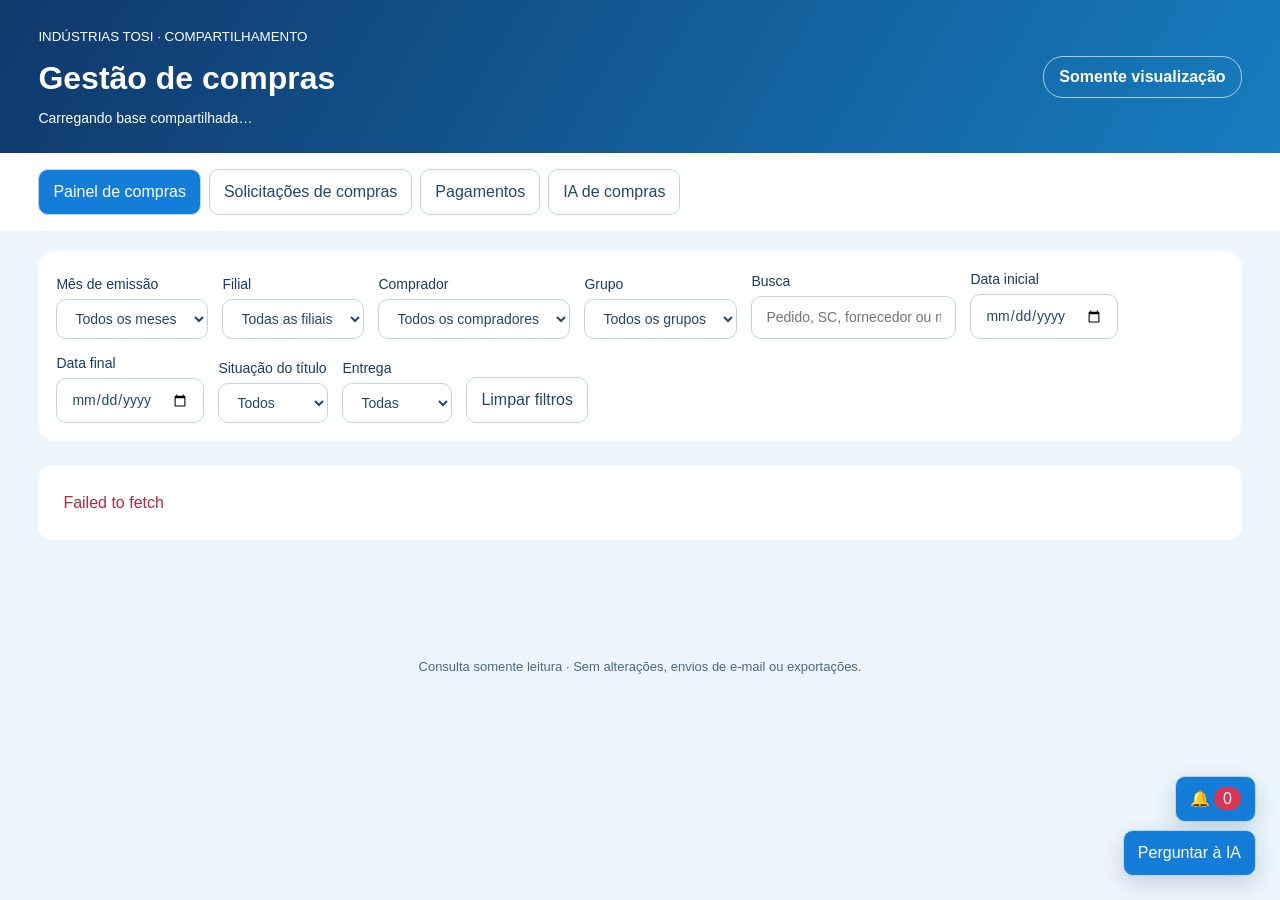
==== compartilhado/index.html @ 47dc2401 "Visualização de compras somente leitura" ====
<!doctype html><html lang="pt-BR"><head><meta charset="UTF-8"><meta name="viewport" content="width=device-width,initial-scale=1"><meta name="referrer" content="no-referrer"><title>Dash Compras Tosi · Compartilhamento</title><link rel="stylesheet" href="./assets/shared-view.css"></head><body>
<header><div><small>INDÚSTRIAS TOSI · COMPARTILHAMENTO</small><h1>Gestão de compras</h1><p id="updated">Carregando base compartilhada…</p></div><strong>Somente visualização</strong></header>
<nav aria-label="Abas"><button class="selected" data-tab="dashboard">Painel de compras</button><button data-tab="requests">Solicitações de compras</button><button data-tab="payments">Pagamentos</button><button data-tab="ai">IA de compras</button></nav>
<main><section class="filters" id="filters"><label>Mês de emissão<select id="month"><option value="all">Todos os meses</option></select></label><label>Filial<select id="branch"><option value="">Todas as filiais</option></select></label><label>Comprador<select id="buyer"><option value="">Todos os compradores</option></select></label><label>Grupo<select id="group"><option value="">Todos os grupos</option></select></label><label>Busca<input id="search" placeholder="Pedido, SC, fornecedor ou material"></label><label>Data inicial<input id="from" type="date"></label><label>Data final<input id="to" type="date"></label><label>Situação do título<select id="status"><option value="">Todos</option><option>Pago</option><option>Pendente</option></select></label><label>Entrega<select id="delivery"><option value="">Todas</option><option>Pendente</option><option>Entregue</option></select></label><button id="clear">Limpar filtros</button></section><div id="content" aria-live="polite"></div></main>
<aside class="floating"><button id="bell" aria-label="Pedidos em atraso">🔔 <span id="badge">0</span></button><button id="ask">Perguntar à IA</button></aside>
<dialog id="modal"><button id="close" aria-label="Fechar">×</button><h2 id="modalTitle"></h2><div id="modalBody"></div></dialog>
<footer>Consulta somente leitura · Sem alterações, envios de e-mail ou exportações.</footer>
<script src="./assets/purchase-rankings.js"></script><script src="./assets/shared-model.js"></script><script src="./assets/shared-view.js"></script></body></html>
---- compartilhado/assets/shared-view.css ----
*{box-sizing:border-box}body{margin:0;background:#edf6fc;color:#183d61;font:16px/1.5 Arial,sans-serif}header{padding:24px 3vw;background:linear-gradient(120deg,#10386b,#167dc0);color:#fff;display:flex;justify-content:space-between;align-items:center}header h1{margin:6px 0}header p{margin:0;font-size:14px}header strong{border:1px solid #aacceb;border-radius:20px;padding:8px 15px}nav{display:flex;gap:8px;padding:16px 3vw;background:#fff;flex-wrap:wrap}button,input,select{font:inherit;border:1px solid #bfd5e7;border-radius:10px;padding:10px 14px;background:#fff;color:#234968}button{cursor:pointer}button:hover,button.selected{background:#147dda;color:#fff}button:focus-visible,input:focus-visible,select:focus-visible{outline:3px solid #ffbf36;outline-offset:2px}button:disabled{cursor:wait;opacity:.65}main{padding:20px 3vw 85px}.filters{display:flex;gap:14px;flex-wrap:wrap;background:#fff;border-radius:16px;padding:18px;margin-bottom:25px;align-items:flex-end}.filters label{display:grid;gap:4px;font-size:14px}.filters input{max-width:220px}.cards{display:grid;grid-template-columns:repeat(3,minmax(0,1fr));gap:15px}.cards.advance{grid-template-columns:repeat(4,minmax(0,1fr))}.cards.delivery{grid-template-columns:repeat(2,minmax(0,1fr))}.card{display:block;text-align:left;padding:22px;background:white;box-shadow:0 8px 25px #10355a0c;min-height:165px}.card strong{display:block;font-size:27px;margin:12px 0}.card small{display:block;color:#416382}.card.ok{background:#e5fbf0;border-color:#70d8ad;color:#05764d}.card.warn{background:#fff8df;border-color:#f5c649;color:#875700}.card.bad{background:#fff0f3;border-color:#ff9eae;color:#ca2346}h2.section{font-size:19px;margin:30px 0 15px;letter-spacing:.6px}.panel{background:#fff;padding:20px;border:1px solid #c7dcec;border-radius:16px;margin:20px 0}.rank{display:grid;grid-template-columns:40px minmax(230px,1fr) minmax(150px,1fr) 175px;gap:10px;width:100%;align-items:center;text-align:left;margin:7px 0}.rank em{display:block;height:20px;background:#e0eff9;border-radius:12px;overflow:hidden}.rank i{display:block;height:100%;background:linear-gradient(#27c1ff,#0071e7);border-radius:12px}.rank small{display:block;font-size:13px}.table{overflow:auto;max-height:62vh}table{border-collapse:collapse;width:100%;font-size:14px}th,td{text-align:left;padding:12px;border-bottom:1px solid #d9e7f0;min-width:105px}th{background:#e8f4ff;position:sticky;top:0;z-index:1}tbody tr:nth-child(even){background:#f6fbff}dialog{width:min(1400px,95vw);max-height:94vh;border:1px solid #bdd8ea;border-radius:18px;color:#183d61;padding:28px}dialog::backdrop{background:#102e5680}#close{float:right}.actions{display:flex;gap:10px;margin:15px 0;flex-wrap:wrap}.floating{position:fixed;right:24px;bottom:24px;display:grid;gap:8px;z-index:2}.floating button{background:#147dda;color:white;box-shadow:0 8px 25px #173b6f33}#bell{justify-self:end}#bell.attention{animation:bell-ring 3s infinite}#badge{background:#dc3451;border-radius:15px;padding:3px 9px}footer{text-align:center;font-size:13px;color:#4c6880;padding:16px}.chat textarea{width:100%;min-height:100px;font:inherit;border:1px solid #aac8dc;border-radius:12px;padding:14px}.chat pre{font:inherit;white-space:pre-wrap;overflow-wrap:anywhere;background:#edf6fc;padding:20px;border-radius:12px}.empty{padding:25px;background:#fff;border-radius:14px}.error{color:#b32843}.notice{font-size:14px;color:#466881}@keyframes bell-ring{0%,10%,100%{transform:rotate(0)}2%,6%{transform:rotate(8deg)}4%,8%{transform:rotate(-8deg)}}@media(prefers-reduced-motion:reduce){#bell.attention{animation:none}}@media(max-width:1000px){.cards.advance,.cards{grid-template-columns:repeat(2,minmax(0,1fr))}.rank{grid-template-columns:30px 1fr 160px}.rank em{display:none}}@media(max-width:600px){header{display:block}.cards,.cards.advance,.cards.delivery{grid-template-columns:1fr}.rank{grid-template-columns:25px 1fr}.rank>b:last-child{grid-column:2}dialog{padding:16px}}
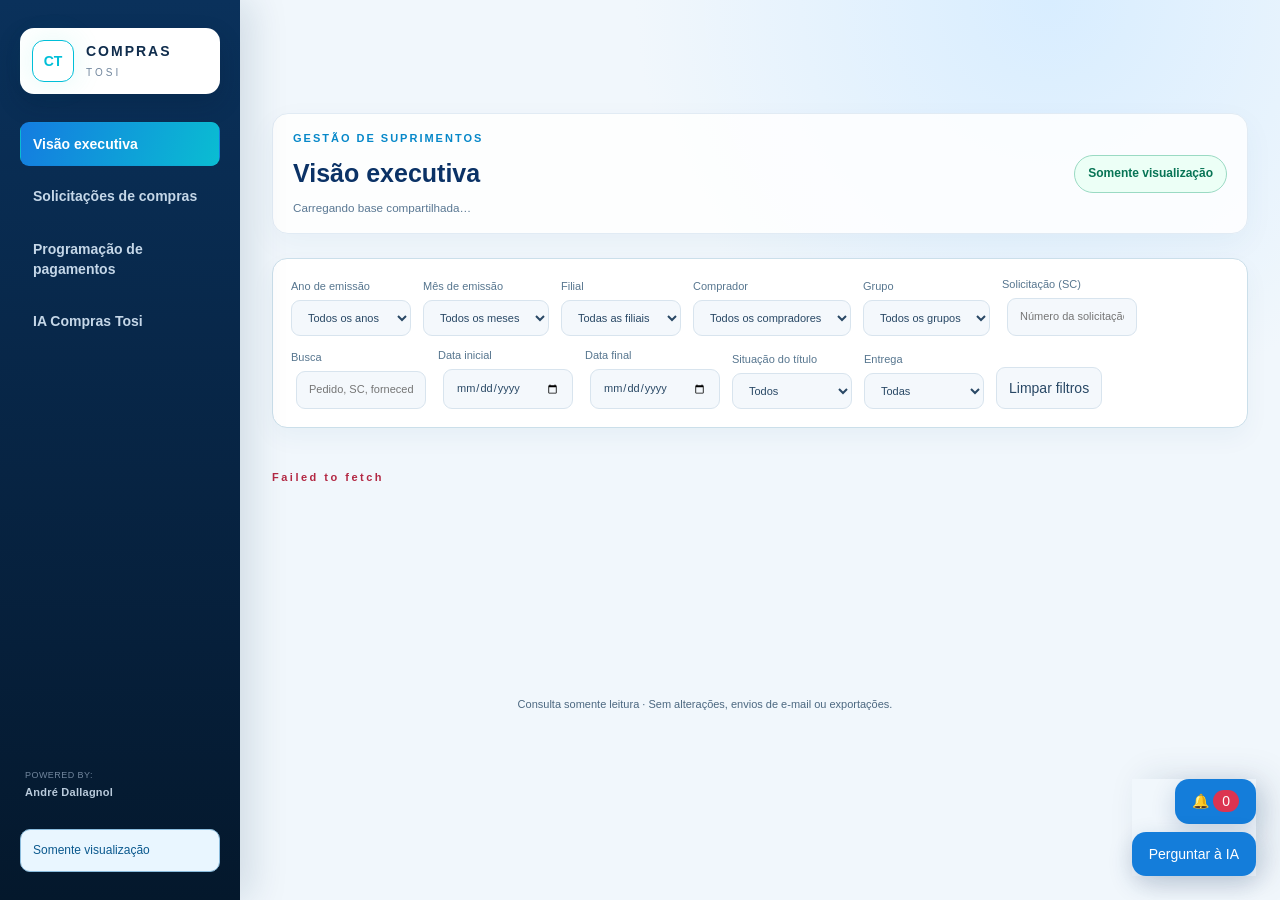
==== commit 6ca34679: "Alinha compartilhamento a visão executiva 2.32.45" ====
--- a/compartilhado/index.html
+++ b/compartilhado/index.html
@@ -1,8 +1,6 @@
-<!doctype html><html lang="pt-BR"><head><meta charset="UTF-8"><meta name="viewport" content="width=device-width,initial-scale=1"><meta name="referrer" content="no-referrer"><title>Dash Compras Tosi · Compartilhamento</title><link rel="stylesheet" href="./assets/shared-view.css"></head><body>
-<header><div><small>INDÚSTRIAS TOSI · COMPARTILHAMENTO</small><h1>Gestão de compras</h1><p id="updated">Carregando base compartilhada…</p></div><strong>Somente visualização</strong></header>
-<nav aria-label="Abas"><button class="selected" data-tab="dashboard">Painel de compras</button><button data-tab="requests">Solicitações de compras</button><button data-tab="payments">Pagamentos</button><button data-tab="ai">IA de compras</button></nav>
-<main><section class="filters" id="filters"><label>Mês de emissão<select id="month"><option value="all">Todos os meses</option></select></label><label>Filial<select id="branch"><option value="">Todas as filiais</option></select></label><label>Comprador<select id="buyer"><option value="">Todos os compradores</option></select></label><label>Grupo<select id="group"><option value="">Todos os grupos</option></select></label><label>Busca<input id="search" placeholder="Pedido, SC, fornecedor ou material"></label><label>Data inicial<input id="from" type="date"></label><label>Data final<input id="to" type="date"></label><label>Situação do título<select id="status"><option value="">Todos</option><option>Pago</option><option>Pendente</option></select></label><label>Entrega<select id="delivery"><option value="">Todas</option><option>Pendente</option><option>Entregue</option></select></label><button id="clear">Limpar filtros</button></section><div id="content" aria-live="polite"></div></main>
+<!doctype html><html lang="pt-BR"><head><meta charset="UTF-8"><meta name="viewport" content="width=device-width,initial-scale=1"><meta name="referrer" content="no-referrer"><title>Dash Compras Tosi · Compartilhamento</title><link rel="stylesheet" href="./assets/styles.css"><link rel="stylesheet" href="./assets/signature.css"><link rel="stylesheet" href="./assets/deadline-interactive.css"><link rel="stylesheet" href="./assets/period-totals.css"><link rel="stylesheet" href="./assets/shared-view.css"></head><body>
+<aside class="shared-sidebar"><div class="brand"><div class="mark">CT</div><div><b>COMPRAS</b><span>TOSI</span></div></div><nav aria-label="Abas"><button class="nav selected" data-tab="dashboard">Visão executiva</button><button class="nav" data-tab="requests">Solicitações de compras</button><button class="nav" data-tab="payments">Programação de pagamentos</button><button class="nav" data-tab="ai">IA Compras Tosi</button></nav><div class="signature"><span>Powered By:</span><b>André Dallagnol</b></div><div class="shared-badge">Somente visualização</div></aside><main><header class="shared-header"><div><p>GESTÃO DE SUPRIMENTOS</p><h1 id="pageTitle">Visão executiva</h1><small id="updated" role="status">Carregando base compartilhada…</small></div><strong>Somente visualização</strong></header><section class="filters" id="filters"><label>Ano de emissão<select id="year"><option value="all">Todos os anos</option></select></label><label>Mês de emissão<select id="month"><option value="all">Todos os meses</option></select></label><label>Filial<select id="branch"><option value="">Todas as filiais</option></select></label><label>Comprador<select id="buyer"><option value="">Todos os compradores</option></select></label><label>Grupo<select id="group"><option value="">Todos os grupos</option></select></label><label>Solicitação (SC)<input id="scSearch" placeholder="Número da solicitação"></label><label>Busca<input id="search" placeholder="Pedido, SC, fornecedor ou material"></label><label>Data inicial<input id="from" type="date"></label><label>Data final<input id="to" type="date"></label><label>Situação do título<select id="status"><option value="">Todos</option><option>Pago</option><option>Pendente</option></select></label><label>Entrega<select id="delivery"><option value="">Todas</option><option>Pendente</option><option>Entregue</option></select></label><button id="clear">Limpar filtros</button></section><div id="content" aria-live="polite"></div></main>
 <aside class="floating"><button id="bell" aria-label="Pedidos em atraso">🔔 <span id="badge">0</span></button><button id="ask">Perguntar à IA</button></aside>
 <dialog id="modal"><button id="close" aria-label="Fechar">×</button><h2 id="modalTitle"></h2><div id="modalBody"></div></dialog>
 <footer>Consulta somente leitura · Sem alterações, envios de e-mail ou exportações.</footer>
-<script src="./assets/purchase-rankings.js"></script><script src="./assets/shared-model.js"></script><script src="./assets/shared-view.js"></script></body></html>
+<script src="./assets/purchase-rankings.js"></script><script src="./assets/shared-model.js"></script><script src="./assets/shared-executive.js"></script><script src="./assets/shared-view.js"></script></body></html>
--- a/compartilhado/assets/styles.css
+++ b/compartilhado/assets/styles.css
@@ -0,0 +1,246 @@
+:root{--bg:#07111f;--panel:#0d1b2c;--line:#20374f;--text:#edf5ff;--muted:#8295aa;--cyan:#37d6c0;--blue:#579dff;--gold:#e9b95b}*{box-sizing:border-box}body{margin:0;background:radial-gradient(circle at 72% 0,#102b45 0,transparent 34%),var(--bg);color:var(--text);font-family:Inter,"Segoe UI",Arial,sans-serif;display:grid;grid-template-columns:240px 1fr;min-height:100vh}aside{position:fixed;width:240px;height:100vh;border-right:1px solid var(--line);padding:28px 20px;background:#081321f2;display:flex;flex-direction:column}.brand{display:flex;align-items:center;gap:12px}.mark{width:42px;height:42px;border:1px solid var(--cyan);display:grid;place-items:center;color:var(--cyan);font-weight:800;border-radius:12px;box-shadow:0 0 30px #37d6c022}.brand b{display:block;letter-spacing:2px}.brand span{font-size:10px;color:var(--muted);letter-spacing:3px}nav{margin-top:52px;display:grid;gap:7px}button,select,input{font:inherit;border:1px solid var(--line);background:#102033;color:#d8e5f4;border-radius:9px;padding:10px 12px;outline:none}button{cursor:pointer}button:hover,select:focus,input:focus{border-color:#47769d}nav button{text-align:left;background:transparent;border-color:transparent;color:var(--muted)}nav button.active{background:#132b42;color:white;border-color:#23425e}.primary{background:var(--cyan);color:#041815;border-color:var(--cyan);font-weight:700}.sync{display:flex;gap:11px;align-items:center;padding:14px;border:1px solid var(--line);border-radius:12px;background:#0d1c2d}.sync>span{width:9px;height:9px;border-radius:50%;background:var(--gold);box-shadow:0 0 12px currentColor}.sync b,.sync small{display:block}.sync b{font-size:12px}.sync small{color:var(--muted);font-size:10px;margin-top:3px;max-width:145px;overflow:hidden;text-overflow:ellipsis;white-space:nowrap}main{grid-column:2;padding:30px 36px 60px;max-width:1800px;width:100%;margin:auto}header{display:flex;justify-content:space-between;align-items:center;margin-bottom:22px}p{margin:0;color:var(--cyan);font-size:10px;letter-spacing:2.5px;font-weight:700}h1{font-size:28px;margin:7px 0 0;font-weight:650}h2{font-size:17px;margin:5px 0 0}.actions{display:flex;gap:10px}.filters{display:flex;flex-wrap:wrap;gap:8px;align-items:center;margin-bottom:16px}.filters>input{min-width:230px;flex:1}.filters select{max-width:190px}.filters label{font-size:10px;color:var(--muted)}.filters label input{margin-left:5px;width:130px}.view{display:none}.active-view{display:block}.cards{display:grid;grid-template-columns:repeat(4,1fr);gap:12px;margin-bottom:12px}.cards article,.panel{background:linear-gradient(145deg,#102238e8,#0b1828f2);border:1px solid var(--line);border-radius:14px;box-shadow:0 14px 32px #0003}.cards article{padding:18px;min-height:120px}.cards article.warning{border-color:#e9b95b55}.cards span{font-size:11px;color:#a1b2c5}.cards strong{display:block;font-size:23px;margin:14px 0 7px}.cards small{color:var(--muted)}.payment-cards{grid-template-columns:repeat(2,minmax(260px,380px))}.kpis{display:grid;grid-template-columns:repeat(4,1fr);gap:10px;margin-bottom:12px}.kpis div{display:flex;justify-content:space-between;align-items:center;background:#0b1929;border:1px solid var(--line);border-radius:11px;padding:14px}.kpis span{font-size:11px;color:var(--muted)}.kpis b{font-size:14px;color:var(--cyan)}.grid{display:grid;grid-template-columns:1fr 1fr;gap:12px;margin-bottom:12px}.panel{padding:20px}.panel-title{display:flex;justify-content:space-between;align-items:center;margin-bottom:17px}.panel-title>span{font-size:11px;color:var(--muted)}.rank-row{display:grid;grid-template-columns:minmax(130px,1.2fr) minmax(100px,1fr) 145px;gap:10px;align-items:center;margin:9px 0;font-size:10px}.rank-row>span{white-space:nowrap;overflow:hidden;text-overflow:ellipsis;color:#b7c7d7}.rank-row>b{text-align:right;font-size:10px}.bar{height:7px;border-radius:8px;background:#132941;overflow:hidden}.bar i{display:block;height:100%;border-radius:8px;background:linear-gradient(90deg,var(--blue),var(--cyan))}.branch-cards{display:grid;grid-template-columns:repeat(3,1fr);gap:10px}.branch-cards div{background:#091827;border:1px solid #1d344b;border-radius:10px;padding:13px}.branch-cards span,.branch-cards strong,.branch-cards small{display:block}.branch-cards span{font-size:10px;color:var(--muted)}.branch-cards strong{font-size:16px;margin:8px 0}.branch-cards small{font-size:9px;color:#86a0b8}.table-panel{padding:20px 0 0}.table-panel .panel-title{padding:0 20px}.table-wrap,.mini-table-wrap{overflow:auto;max-height:420px;border-top:1px solid var(--line)}.table-wrap.tall{max-height:680px}.mini-table-wrap{max-height:285px}table{width:100%;border-collapse:collapse;min-width:950px}th,td{text-align:left;padding:11px 12px;border-bottom:1px solid #172c42;font-size:10px}th{position:sticky;top:0;background:#0d1d2f;color:#7f95aa;text-transform:uppercase;letter-spacing:.5px;z-index:1}td{color:#c6d4e2}td small{display:block;margin-top:3px;color:var(--muted)}td:nth-child(5),td:nth-child(6){max-width:260px;white-space:nowrap;overflow:hidden;text-overflow:ellipsis}td.money{font-weight:700;color:#e4f3ff}.status{display:inline-block;padding:4px 7px;border-radius:20px;font-size:9px}.status.ok{background:#37d6c01b;color:#61e7d5}.status.wait{background:#e9b95b1c;color:#efc66e}.empty{color:var(--muted);font-size:11px;padding:20px 0}#toast{position:fixed;right:28px;bottom:28px;background:#112942;border:1px solid #315678;border-radius:10px;padding:14px 18px;opacity:0;transform:translateY(10px);transition:.25s;pointer-events:none;z-index:5}#toast.show{opacity:1;transform:none}@media(max-width:1300px){main{padding:26px}.cards,.kpis{grid-template-columns:repeat(2,1fr)}.grid{grid-template-columns:1fr}body{grid-template-columns:220px 1fr}aside{width:220px}.filters>input{min-width:180px}}
+.kpis span small{display:block;margin-top:5px;font-size:9px;font-weight:700}.kpis div.goal-ok{border-color:#2fcf8d66;background:#0b211d}.kpis div.goal-ok b,.kpis div.goal-ok span small{color:#44dfa1}.kpis div.goal-bad{border-color:#f15f6f77;background:#26131d}.kpis div.goal-bad b,.kpis div.goal-bad span small{color:#ff7483}.kpis div.goal-neutral b,.kpis div.goal-neutral span small{color:var(--muted)}
+.kpis span small.goal-target{margin-top:4px;color:#9eb0c3;font-size:8px;font-weight:500;line-height:1.35;max-width:205px}.kpis div.goal-ok span small.goal-target,.kpis div.goal-bad span small.goal-target{color:#9eb0c3}
+.compact-cards{grid-template-columns:repeat(2,minmax(260px,1fr))}.compact-cards article{min-height:96px}.deadline-row{display:grid;grid-template-columns:minmax(120px,1fr) minmax(120px,1.4fr) 130px;gap:12px;align-items:center;margin:13px 0}.deadline-row b,.deadline-row small{display:block}.deadline-row b{font-size:11px}.deadline-row small{font-size:9px;color:var(--muted);margin-top:4px}.deadline-bar{height:8px;border-radius:8px;overflow:hidden;background:#351923;display:flex}.deadline-bar i{height:100%;background:#35d397}.deadline-bar em{height:100%;background:#f15f6f}.deadline-row>div:last-child{display:flex;justify-content:flex-end;gap:8px;font-size:9px}.deadline-ok{color:#44dfa1}.deadline-bad{color:#ff7483}#groupAverage .rank-row{grid-template-columns:minmax(150px,1fr) minmax(90px,.8fr) minmax(190px,1.1fr)}#groupAverage .rank-row>b{white-space:normal;color:#9fb1c4}@media(max-width:1300px){.compact-cards{grid-template-columns:repeat(2,1fr)}}
+.metric-section-title{display:flex;align-items:end;justify-content:space-between;margin:18px 3px 9px}.metric-section-title:first-child{margin-top:2px}.metric-section-title span{font-size:10px;color:var(--muted)}.general-cards article:nth-child(1),.condition-cards article:nth-child(1),.condition-cards article:nth-child(3){border-color:#579dff88}.general-cards article:nth-child(2),.general-cards article:nth-child(4),.condition-cards article:nth-child(2),.condition-cards article:nth-child(4),.delivery-cards article{border-color:#e9b95b55}.general-cards article:nth-child(3){border-color:#37d6c077}.executive-totals small,.compact-cards small{line-height:1.45}
+.deadline-bar u{display:block;width:100%;height:100%;background:var(--blue);text-decoration:none}.deadline-neutral{color:#9ec8ff}.deadline-none{color:var(--blue)}#groupAverage .rank-row{grid-template-columns:minmax(150px,1fr) minmax(90px,.8fr) 120px}
+.delivery-panel{margin-bottom:12px}.delivery-panel .rank-row{grid-template-columns:minmax(220px,1fr) minmax(180px,1.5fr) 160px}
+.solic-actions{display:flex;justify-content:space-between;align-items:center;margin-bottom:14px;padding:18px 20px;background:#0d1b2c;border:1px solid var(--line);border-radius:14px}.solic-actions>div:last-child{display:flex;gap:9px}.solic-actions small{display:block;color:var(--muted);font-size:10px;margin-top:7px}#solicitations .rank-row{grid-template-columns:minmax(160px,1.2fr) minmax(100px,1fr) 190px}
+.delivery-cards article.delivery-ok{border-color:#e9b95bbb;background:linear-gradient(145deg,#241f1338,#0b1828f2)}.delivery-cards article.delivery-critical{border-color:#f15f6fcc;background:linear-gradient(145deg,#35131c88,#0b1828f2)}.delivery-cards article.delivery-neutral{border-color:#579dff88}.delivery-cards article.delivery-ok .delivery-state{color:#f2c861}.delivery-cards article.delivery-critical .delivery-state{color:#ff5f70}.delivery-cards article.delivery-neutral .delivery-state{color:var(--blue)}.delivery-state{font-size:10px;letter-spacing:.8px}
+.payment-overview{display:grid;grid-template-columns:1fr .72fr 1fr;gap:12px;margin-bottom:12px}.payment-overview .rank-row{grid-template-columns:minmax(85px,.8fr) minmax(80px,1fr) 140px}.donut-layout{display:flex;align-items:center;justify-content:center;gap:22px}.donut{width:150px;height:150px;border-radius:50%;position:relative;display:grid;place-items:center;box-shadow:0 0 28px #0005}.donut:after{content:"";position:absolute;width:94px;height:94px;border-radius:50%;background:#0d1b2c;box-shadow:inset 0 0 15px #0005}.donut>div{position:relative;z-index:1;text-align:center}.donut small,.donut strong{display:block}.donut small{font-size:9px;color:var(--muted)}.donut strong{font-size:13px;margin-top:5px}.donut-legend{min-width:135px;display:grid;gap:10px}.donut-legend div{display:grid;grid-template-columns:9px 1fr auto;gap:6px;align-items:center}.donut-legend i{width:8px;height:8px;border-radius:50%}.donut-legend span,.donut-legend b,.donut-legend small{font-size:9px}.donut-legend small{grid-column:2/4;color:var(--muted)}@media(max-width:1450px){.payment-overview{grid-template-columns:1fr 1fr}.donut-panel{grid-column:1/-1}.donut-layout{justify-content:flex-start}}
+.groups-total-panel{margin-bottom:12px}.groups-total-panel .rank-row{grid-template-columns:minmax(220px,1fr) minmax(180px,1.5fr) 160px}
+.general-cards{grid-template-columns:repeat(3,1fr)}.general-cards article:nth-child(2){display:none}.general-cards article:nth-child(3){border-color:#37d6c077}.general-cards article:nth-child(4){border-color:#e9b95b77}@media(max-width:1300px){.general-cards{grid-template-columns:repeat(3,1fr)}}
+.report-hero{min-height:570px;display:grid;grid-template-columns:1.2fr .8fr;gap:60px;align-items:center;padding:55px}.report-hero h2{font-size:28px;margin:8px 0 14px}.report-hero span{display:block;color:#9bb0c5;line-height:1.65;max-width:650px}.report-hero ul{color:#b9c9d8;line-height:2;margin:24px 0}.report-hero button{padding:13px 22px}.report-hero>div>small{display:block;color:var(--muted);margin-top:12px}.report-preview{width:310px;height:420px;justify-self:center;border:1px solid #3a607f;border-radius:12px;background:linear-gradient(155deg,#142b44,#091522);box-shadow:0 25px 60px #0008;padding:32px;display:flex;flex-direction:column;gap:17px;transform:rotate(2deg)}.report-preview b{color:#37d6c0;font-size:14px;letter-spacing:3px}.report-preview span{font-size:21px;font-weight:800;color:white}.report-preview i{height:55px;border-radius:7px;background:linear-gradient(90deg,#579dff55,#37d6c055)}.report-preview small{margin-top:auto;color:#8295aa}
+.report-branch-label{display:flex;align-items:center;gap:12px;width:max-content;margin:20px 0 14px;color:#9bb0c5;font-size:11px}.report-branch-label select{min-width:220px}
+.brand{background:#fff;border-radius:12px;padding:10px 12px;min-height:66px}.brand-logo{display:block;width:100%;height:46px;object-fit:contain}#shareView{border-color:#185a92;color:#c9e7ff;background:linear-gradient(145deg,#10345a,#0b223c)}#shareView:hover{border-color:#2e86ce}
+.interactive-card,.rank-row[data-label]{cursor:pointer;transition:transform .18s ease,border-color .18s ease,background .18s ease}.interactive-card:hover,.interactive-card:focus{transform:translateY(-2px);border-color:#579dffaa;outline:none}.rank-row[data-label]{padding:3px 5px;border-radius:7px}.rank-row[data-label]:hover,.rank-row[data-label]:focus{background:#17314a;outline:none}.rank-row[data-label]:hover>span{color:#fff}#interactiveModal{position:fixed;inset:0;display:none;align-items:center;justify-content:center;padding:28px;background:#020a13cc;backdrop-filter:blur(8px);z-index:50}#interactiveModal.open{display:flex}.interactive-dialog{position:relative;width:min(540px,100%);padding:28px;border:1px solid #315b7e;border-radius:18px;background:linear-gradient(145deg,#112c47,#091828);box-shadow:0 35px 90px #000b}.interactive-dialog h2{font-size:23px;margin:7px 0 20px}.interactive-dialog p{color:#b7cadb;font-size:12px;line-height:1.65;letter-spacing:0;font-weight:400;margin:12px 0}.interactive-dialog small{color:#8295aa}.modal-close{position:absolute;right:14px;top:14px;width:34px;height:34px;padding:0;border-radius:50%;font-size:22px}.modal-value{display:block;font-size:29px;color:#fff;margin-bottom:8px}
+#sharePanel{display:none;grid-template-columns:1fr minmax(340px,1.3fr) auto;gap:12px;align-items:center;margin:-8px 0 18px;padding:14px 16px;border:1px solid #1e6297;border-radius:13px;background:linear-gradient(90deg,#0c2944,#0b2036)}#sharePanel.visible{display:grid}#sharePanel span{font-size:10px;color:#91abc0}#sharePanel input{width:100%;color:#dff6ff}.admin-login{max-width:520px;margin:50px auto;padding:32px;display:grid;gap:13px}.admin-login>span{color:var(--muted);font-size:12px;margin-bottom:5px}.admin-login small{color:#ff7483}.admin-login.hidden{display:none}.admin-editor{display:none;padding:20px 0 0}.admin-editor.visible{display:block}.admin-editor .panel-title{padding:0 20px}.admin-search{display:flex;gap:10px;padding:0 20px 18px}.admin-search input{flex:1}.admin-editor td input,.admin-editor td select{min-width:120px;width:100%;padding:7px;font-size:10px}.admin-editor table{min-width:1250px}@media(max-width:1100px){#sharePanel{grid-template-columns:1fr}#sharePanel input{min-width:0}}
+
+/* Identidade corporativa Indústrias Tosi */
+:root{--bg:#eef5fc;--panel:#fff;--line:#d8e5f1;--text:#102d4d;--muted:#71869d;--cyan:#26c5d8;--blue:#1479dc;--gold:#efa529}body{background:radial-gradient(circle at 82% 0,#d8edff 0,transparent 30%),#f1f7fc;color:var(--text)}aside{background:linear-gradient(180deg,#0a315b,#061f3a 72%,#04182c);border-right:0;box-shadow:12px 0 35px #0b315522;padding:24px 18px}.brand{padding:12px;background:#fff;border-radius:14px;box-shadow:0 10px 25px #001b3433}.brand-logo{height:58px}nav{margin-top:34px;gap:9px}nav button{display:flex;align-items:center;gap:12px;padding:11px 12px;color:#c5d7e8;font-weight:600}nav button i{display:grid;place-items:center;width:34px;height:34px;border-radius:9px;background:#153e64;color:#cceaff;font-style:normal;font-size:16px}nav button:hover{color:#fff;background:#103f6d}nav button.active{background:linear-gradient(135deg,#1685e8,#1265c1);border-color:#45aaff;color:#fff;box-shadow:0 10px 24px #006bc555}nav button.active i{background:#ffffff22;color:#fff}.sync{margin-top:auto;background:#0b2b4a;border-color:#214c70}.signature{color:#90abc1}main{max-width:none;padding:25px 34px 65px}main>header{background:#ffffffd9;border:1px solid #e1ebf4;border-radius:16px;padding:17px 20px;box-shadow:0 10px 30px #144e7f0c}main>header h1{color:#123152;font-size:25px}main>header p,.metric-section-title p,.panel-title p{color:#1679d0}.actions button{background:#fff;color:#1d4e78;border-color:#cfdeeb}.actions .primary,.primary{background:linear-gradient(135deg,#1688eb,#1265c4);border-color:#1477d5;color:#fff}.filters{background:#fff;border:1px solid #dde9f3;border-radius:14px;padding:12px;box-shadow:0 10px 25px #144e7f0c}.filters input,.filters select,.filters button,.filters label input{background:#f4f8fc;color:#294865;border-color:#d8e4ee}.cards article,.panel{background:#fff;border-color:#dce7f0;box-shadow:0 12px 28px #174c7610}.cards article{position:relative;overflow:hidden}.cards article:after{content:"";position:absolute;left:0;right:0;bottom:0;height:4px;background:linear-gradient(90deg,#187be0,#2bc8d5)}.cards span,.cards small,.panel-title>span{color:#71869d}.cards strong,h2,.rank-row>b{color:#153656}.metric-section-title{margin-top:24px}.rank-row>span{color:#385a78}.bar{background:#e8f1f8}.panel{border-radius:16px}.kpis div{background:#fff;border-color:#dce7f0;box-shadow:0 10px 25px #174c7610}.kpis span{color:#58728a}.kpis div.goal-ok{background:#f3fcf8;border-color:#8bdcba}.kpis div.goal-bad{background:#fff6f7;border-color:#f4a0aa}.delivery-cards article.delivery-ok{background:#fffaf0}.delivery-cards article.delivery-critical{background:#fff3f5}.delivery-cards article.delivery-neutral{background:#f4f9ff}.deadline-bar{background:#fee7eb}.deadline-row b{color:#1c405f}.table-panel{background:#fff}.table-wrap,.mini-table-wrap{border-color:#dce7f0}th{background:#f0f6fb;color:#56728d}td{color:#294c69;border-color:#e5edf4}td.money{color:#143f66}.donut:after{background:#fff}.donut small{color:#71869d}.donut strong{color:#143b61}.empty{color:#7f93a6}#sharePanel{background:linear-gradient(90deg,#e8f4ff,#f5fbff);border-color:#9bc8ef}#sharePanel span{color:#5f7d96}#sharePanel input{background:#fff;color:#174d78}.admin-login>span{color:#6f8498}.admin-editor td input,.admin-editor td select,.admin-search input{background:#f4f8fc;color:#294865}.report-hero{background:linear-gradient(135deg,#0c3f73,#1487d3);color:#fff}.report-hero h2,.report-hero span,.report-hero li{color:#fff}.report-preview{background:#fff;border-color:#c6d9ea}.report-preview span{color:#0b4e88}.solic-actions{background:#fff;border-color:#dce7f0}.solic-actions small{color:#71869d}.interactive-card:hover,.interactive-card:focus{border-color:#1685e8;box-shadow:0 16px 34px #147bd326}.rank-row[data-label]:hover,.rank-row[data-label]:focus{background:#edf6ff}.rank-row[data-label]:hover>span{color:#125b99}.executive-hero{position:relative;overflow:hidden;display:grid;grid-template-columns:1fr 300px;gap:30px;align-items:center;min-height:280px;margin-bottom:24px;padding:38px 44px;border-radius:22px;background:linear-gradient(125deg,#092f5b 0%,#0d5ca0 56%,#1599d0 100%);box-shadow:0 20px 45px #0a56872d;color:#fff}.executive-hero:before,.executive-hero:after{content:"";position:absolute;border:54px solid #ffffff0a;border-radius:50%}.executive-hero:before{width:230px;height:230px;right:-40px;top:-110px}.executive-hero:after{width:170px;height:170px;right:230px;bottom:-150px}.hero-copy,.hero-status{position:relative;z-index:1}.hero-copy p{color:#70e1ed}.hero-copy h2{max-width:720px;margin:12px 0;font-size:38px;line-height:1.12;color:#fff}.hero-copy>span{display:block;max-width:760px;color:#d6eafd;font-size:14px;line-height:1.6}.hero-copy>div{display:flex;gap:10px;margin-top:24px}.hero-copy button{background:#ffffff18;border-color:#ffffff44;color:#fff}.hero-copy .hero-primary{background:#fff;color:#0d5a9b;border-color:#fff;font-weight:700}.hero-status{padding:23px;border:1px solid #ffffff30;border-radius:17px;background:#07396399;backdrop-filter:blur(8px)}.hero-status>span,.hero-status strong,.hero-status small{display:block}.hero-status span{color:#c8e9ff;font-size:10px}.hero-status span i{display:inline-block;width:9px;height:9px;margin-right:7px;border-radius:50%;background:#3bdd9d;box-shadow:0 0 12px #3bdd9d}.hero-status strong{margin:20px 0 12px;font-size:24px;line-height:1.35;text-transform:capitalize}.hero-status small{color:#b7d5ed}@media(max-width:1250px){.executive-hero{grid-template-columns:1fr}.hero-status{display:none}.hero-copy h2{font-size:31px}}@media(max-width:800px){.executive-hero{padding:28px}.hero-copy h2{font-size:26px}}
+.donut{background:none!important;box-shadow:none!important}.donut:after{display:none!important}.donut svg{width:100%;height:100%;overflow:visible;filter:drop-shadow(0 8px 12px #123b6426)}.donut-track{stroke:#e7eff6}.donut-segment{pointer-events:stroke;cursor:pointer;transition:stroke-width .16s ease,filter .16s ease}.donut-segment:hover{stroke-width:25;filter:brightness(1.06) drop-shadow(0 2px 3px #0f355744)}.donut-center{position:absolute!important;inset:0;display:grid;place-content:center;pointer-events:none}.donut-center strong{max-width:92px}.donut-legend div{padding:4px;border-radius:7px;transition:background .16s ease}.donut-legend div:hover{background:#eef6fd}#chartTooltip{position:fixed;z-index:10000;min-width:205px;padding:12px 14px;border:1px solid #3d6688;border-radius:11px;background:#082846ee;color:#fff;box-shadow:0 14px 32px #08213e42;pointer-events:none;opacity:0;transform:translateY(5px);transition:opacity .12s ease,transform .12s ease;backdrop-filter:blur(8px)}#chartTooltip.show{opacity:1;transform:translateY(0)}#chartTooltip b,#chartTooltip strong,#chartTooltip span{display:block}#chartTooltip b{color:#8be7e0;font-size:10px;letter-spacing:.8px;text-transform:uppercase}#chartTooltip strong{margin:6px 0 3px;font-size:17px}#chartTooltip span{color:#c4d9e9;font-size:10px}
+.update-toast{display:grid!important;grid-template-columns:38px minmax(220px,1fr);gap:12px;align-items:center;min-width:320px;padding:14px 16px!important;border-color:#b9d7ee!important;background:#fff!important;color:#143656!important;box-shadow:0 18px 42px #143e662c!important}.update-toast>i{display:grid;place-items:center;width:38px;height:38px;border-radius:50%;background:#e5f3ff;color:#1479dc;font-size:19px;font-weight:800;font-style:normal}.update-toast>div{display:grid;gap:3px}.update-toast b{font-size:12px}.update-toast span{font-size:10px;color:#42617d}.update-toast small{font-size:9px;color:#8295aa}.update-toast.checking>i{animation:update-spin 1.1s linear infinite}.update-toast.current>i,.update-toast.ready>i{background:#e7f8ef;color:#159a60}.update-toast.available>i,.update-toast.downloading>i{background:#e7f2ff;color:#1479dc}.update-toast.error>i{background:#fff0f2;color:#d74758}@keyframes update-spin{to{transform:rotate(360deg)}}
+.period-bar{display:grid;grid-template-columns:1fr auto auto auto;gap:14px;align-items:end;margin:-5px 0 24px;padding:17px 20px;border:1px solid #cfe0ee;border-radius:16px;background:#fff;box-shadow:0 12px 28px #174c7610}.period-bar>div strong{display:block;margin-top:5px;color:#173c60;font-size:14px}.period-bar label{display:grid;gap:6px;color:#71869d;font-size:10px}.period-bar select{min-width:175px;background:#f4f8fc;color:#294865;border-color:#d8e4ee}.period-bar>span{align-self:center;padding:10px 14px;border-radius:20px;background:#eaf5ff;color:#126bc0;font-size:10px;font-weight:700}.interactive-dialog.detail-view{width:min(1540px,96vw);height:min(820px,90vh);padding:24px;display:flex;flex-direction:column}.interactive-dialog.detail-view #modalBody{min-height:0;display:flex;flex:1;flex-direction:column}.detail-loading{padding:50px;text-align:center;color:#71869d}.detail-summary{display:grid;grid-template-columns:repeat(4,1fr);gap:10px;margin-bottom:14px}.detail-summary>div{padding:12px 14px;border:1px solid #dce7f0;border-radius:11px;background:#f5f9fc}.detail-summary span,.detail-summary b{display:block}.detail-summary span{color:#71869d;font-size:9px}.detail-summary b{margin-top:6px;color:#153656;font-size:15px}.detail-table{min-height:0;flex:1;overflow:auto;border:1px solid #dce7f0;border-radius:11px}.detail-table table{min-width:1850px}.detail-table th{z-index:2}.detail-table td:nth-child(3){max-width:330px;white-space:normal}.detail-table td small{display:block}.interactive-card:after{pointer-events:none}@media(max-width:900px){.period-bar{grid-template-columns:1fr 1fr}.period-bar>div{grid-column:1/-1}.detail-summary{grid-template-columns:1fr 1fr}}
+.interactive-dialog.detail-view{background:#fff!important;border:1px solid #2877b7!important;box-shadow:0 26px 70px #071d3045!important;color:#173b5d}.interactive-dialog.detail-view h2{color:#143c61!important}.interactive-dialog.detail-view #modalEyebrow{color:#1479dc!important}.interactive-dialog.detail-view .modal-close{border:1px solid #5c7891!important;background:#fff!important;color:#173b5d!important}.interactive-dialog.detail-view .modal-close:hover{border-color:#1479dc!important;background:#eef7ff!important}.interactive-dialog.detail-view .detail-summary>div{border:1px solid #bfd4e5!important;background:#fff!important;box-shadow:0 4px 12px #173d5c0a}.interactive-dialog.detail-view .detail-table{border:1px solid #8fb4d1!important;background:#fff!important}.interactive-dialog.detail-view table{background:#fff!important}.interactive-dialog.detail-view th{background:#eef5fb!important;color:#294f70!important;border-bottom:1px solid #8fb4d1!important}.interactive-dialog.detail-view td{background:#fff!important;color:#263b4d!important;border-bottom:1px solid #d7e2eb!important}.interactive-dialog.detail-view tbody tr:nth-child(even) td{background:#f8fbfd!important}.interactive-dialog.detail-view tbody tr:hover td{background:#edf6ff!important}.interactive-dialog.detail-view td b,.interactive-dialog.detail-view td.money{color:#0d548d!important}.interactive-dialog.detail-view td small{color:#71869d!important}#interactiveModal:has(.detail-view){background:#07192b70!important;backdrop-filter:blur(4px)}
+.status.partial{background:#fff0cf;color:#a46600}.status-filter-summary{grid-template-columns:repeat(4,minmax(0,1fr))}.pending-filter-card{cursor:pointer;transition:.18s}.pending-filter-card:hover,.pending-filter-card:focus{border-color:#1685e8!important;transform:translateY(-1px)}.pending-filter-card.active{border-color:#1685e8!important;background:#edf7ff!important;box-shadow:0 7px 18px #1685e820!important}.pending-filter-card.active span{color:#1479dc}.pending-filter-card.active b{color:#0b68b8}
+.panel-actions{display:flex;align-items:center;gap:12px}.panel-actions .primary{padding:9px 14px;border-radius:9px;background:linear-gradient(120deg,#1685e8,#1265c1);color:#fff;border-color:#1265c1}.panel-actions .primary:disabled{opacity:.65;cursor:wait}
+.executive-chart-grid{display:grid;grid-template-columns:repeat(2,minmax(0,1fr));gap:14px;margin:14px 0}.payment-chart-grid{grid-template-columns:repeat(2,minmax(0,1fr))}.payment-chart-grid .wide-chart{grid-column:1/-1}.payment-overview.composition-only{grid-template-columns:minmax(320px,.8fr) minmax(520px,1.2fr)}.modern-chart-panel{position:relative;overflow:hidden;min-height:310px;border:1px solid #147fbd!important;background:radial-gradient(circle at 82% 8%,#067e9688 0,transparent 40%),linear-gradient(145deg,#073865,#062b51)!important;box-shadow:0 18px 38px #073c682b!important;color:#fff!important}.modern-chart-panel:before{content:"";position:absolute;inset:0;background:linear-gradient(120deg,#ffffff08,transparent 45%);pointer-events:none}.modern-chart-panel .panel-title{position:relative;z-index:1}.modern-chart-panel .panel-title p{color:#41d9ec!important}.modern-chart-panel .panel-title h2{color:#fff!important;font-size:22px}.modern-chart-panel .panel-title span{color:#b8d8ed!important}.modern-chart-panel .donut-track{stroke:#ffffff1c}.modern-chart-panel .donut-center small,.modern-chart-panel .donut-legend small{color:#a9c9df!important}.modern-chart-panel .donut-center strong,.modern-chart-panel .donut-legend span,.modern-chart-panel .donut-legend b{color:#fff!important}.modern-chart-panel .donut-legend div:hover{background:#ffffff12}.donut-layout.compact{min-height:210px}.donut-layout.compact .donut{width:190px;height:190px}.column-line-chart{position:relative;z-index:1;overflow-x:auto;min-height:225px;padding:5px 4px 0}.column-line-canvas{position:relative;height:220px}.column-line-canvas>svg{position:absolute;inset:0;width:100%;height:190px;z-index:2;pointer-events:none}.chart-grid line{stroke:#91d5f329;stroke-width:1;stroke-dasharray:4 4}.trend-line{fill:none;stroke:#b7fff1;stroke-width:2.5;filter:drop-shadow(0 0 5px #50f0d9)}.trend-dot{fill:#d9fff9;stroke:#26cdb4;stroke-width:2}.column-bars{position:absolute;inset:16px 18px 0;display:grid;grid-template-columns:repeat(var(--count,12),minmax(38px,1fr));gap:9px;align-items:end}.month-column{height:190px;display:flex;flex-direction:column;align-items:center;justify-content:flex-end;gap:4px;min-width:42px}.month-column>b{max-width:64px;color:#d8f4ff;font-size:8px;text-align:center}.month-column>i{width:min(32px,75%);height:122px;display:flex;align-items:flex-end;border-radius:6px 6px 2px 2px;background:#ffffff0b;overflow:hidden}.month-column>i u{display:block;width:100%;min-height:4px;border-radius:6px 6px 2px 2px;background:linear-gradient(180deg,#34e2ef,#138af3);box-shadow:0 0 12px #20bfe999;text-decoration:none}.month-column>span{color:#fff;font-size:9px;text-transform:capitalize}.month-column>small{height:12px;color:#8fc3dd;font-size:7px}.executive-horizontal-bars{position:relative;z-index:1;display:grid;gap:11px}.executive-bar-item{display:grid;grid-template-columns:24px minmax(0,1fr) 75px;gap:11px;align-items:center;padding:8px 10px;border:1px solid #ffffff12;border-radius:10px;background:#ffffff07;color:#fff;text-align:left}.executive-bar-item:hover{border-color:#38d8eb;background:#ffffff10}.executive-bar-item>span{display:grid;place-items:center;width:23px;height:23px;border-radius:7px;background:#168df2;color:#fff;font-size:9px;font-weight:800}.executive-bar-item>div{min-width:0}.executive-bar-item b{display:block;overflow:hidden;color:#e9f8ff;font-size:9px;text-overflow:ellipsis;white-space:nowrap}.executive-bar-item i{display:block;height:8px;margin-top:6px;border-radius:8px;background:#ffffff12;overflow:hidden}.executive-bar-item u{display:block;height:100%;border-radius:8px;background:linear-gradient(90deg,#18cba2,#33ddea);text-decoration:none}.executive-bar-item strong{color:#fff;font-size:13px;text-align:right}.executive-bar-item strong small{display:block;margin-top:3px;color:#8fc3dd;font-size:8px}.solicitation-chart-grid .modern-chart-panel{min-height:300px}@media(max-width:1100px){.executive-chart-grid,.payment-chart-grid,.payment-overview.composition-only{grid-template-columns:1fr}.payment-chart-grid .wide-chart{grid-column:auto}.modern-chart-panel{min-height:280px}}
+.payment-overview.composition-only>.modern-chart-panel{display:block!important}.payment-overview.composition-only .donut-panel{grid-column:auto!important}.modern-chart-panel:after{content:"";position:absolute;inset:-20%;pointer-events:none;opacity:.55;background-image:radial-gradient(circle,#76efff 0 1px,transparent 1.8px),radial-gradient(circle,#2ca9ff 0 1.2px,transparent 2px),radial-gradient(circle,#ffffff 0 .8px,transparent 1.5px);background-size:83px 83px,127px 127px,59px 59px;background-position:0 0,31px 18px,17px 42px;animation:chartParticles 22s linear infinite}.modern-chart-panel>*{position:relative;z-index:1}.modern-chart-panel .donut-segment{filter:drop-shadow(0 0 7px #23bbd955)}.modern-chart-panel .month-column>i u{animation:columnGlow 3.2s ease-in-out infinite alternate}.modern-chart-panel .trend-line{stroke-dasharray:7 4;animation:lineFlow 8s linear infinite}@keyframes chartParticles{from{transform:translate3d(0,0,0)}to{transform:translate3d(83px,-59px,0)}}@keyframes columnGlow{from{filter:brightness(.95);box-shadow:0 0 8px #20bfe955}to{filter:brightness(1.15);box-shadow:0 0 18px #20ddecaa}}@keyframes lineFlow{to{stroke-dashoffset:-110}}@media(prefers-reduced-motion:reduce){.modern-chart-panel:after,.modern-chart-panel .month-column>i u,.modern-chart-panel .trend-line{animation:none}}@media(min-width:901px){.payment-overview.composition-only{display:grid!important;grid-template-columns:minmax(350px,.9fr) minmax(520px,1.1fr)!important}.payment-overview.composition-only>.modern-chart-panel{min-height:330px}}
+.condition-comparison{display:grid;gap:16px}.composition-total{padding:17px 18px;border:1px solid #ffffff18;border-radius:13px;background:#ffffff09}.composition-total span,.composition-total strong,.composition-total small{display:block}.composition-total span{color:#9ed0e7;font-size:10px}.composition-total strong{margin:7px 0 4px;color:#fff;font-size:25px}.composition-total small{color:#8fbad0;font-size:9px}.composition-stack{height:22px;display:flex;gap:4px;padding:3px;border-radius:15px;background:#ffffff12;overflow:hidden}.composition-segment{min-width:12px;height:100%;padding:0;border:0;border-radius:10px;background:var(--segment-color);box-shadow:0 0 14px color-mix(in srgb,var(--segment-color) 65%,transparent);transition:filter .15s,transform .15s}.composition-segment:hover{filter:brightness(1.2);transform:scaleY(1.18)}.composition-cards{display:grid;grid-template-columns:repeat(auto-fit,minmax(145px,1fr));gap:9px}.composition-card{position:relative;display:grid;grid-template-columns:9px 1fr auto;gap:5px 8px;padding:12px;border:1px solid #ffffff14;border-radius:11px;background:#ffffff08;color:#fff;text-align:left}.composition-card:hover{border-color:#42dceb;background:#ffffff10;transform:translateY(-2px)}.composition-card i{grid-row:1/3;width:8px;height:8px;margin-top:3px;border-radius:50%;box-shadow:0 0 10px currentColor}.composition-card span{font-size:10px}.composition-card strong{grid-column:2;font-size:13px}.composition-card b{grid-column:3;grid-row:1/3;align-self:center;color:#70f0dd;font-size:11px}.composition-card small{grid-column:2/4;color:#89b7cf;font-size:8px}.payment-email-button{box-shadow:0 8px 18px #1265c126}.payment-email-button:before{content:"✉";margin-right:7px}
+.month-comparison-list{display:grid;gap:8px;max-height:225px;overflow:auto;padding-right:4px}.month-comparison-row{display:grid;grid-template-columns:1fr auto auto;gap:5px 12px;align-items:center;padding:11px 13px;border:1px solid #d8e7f3;border-radius:10px;background:#f8fbff;color:#123d68;text-align:left}.month-comparison-row:hover{border-color:#168cf4;background:#eef7ff}.month-comparison-row span{font-size:10px;text-transform:capitalize}.month-comparison-row strong{font-size:11px}.month-comparison-row b{min-width:55px;padding:4px 7px;border-radius:12px;font-size:9px;text-align:center}.month-comparison-row b.positive{background:#e4f8ee;color:#128250}.month-comparison-row b.negative{background:#fff0f2;color:#d33c58}.month-comparison-row small{grid-column:1/4;color:#71869d;font-size:8px}
+/* Padrão visual corporativo: painéis claros, azul/ciano nos dados e cores semânticas somente nos status. */.modern-chart-panel{border-color:#d4e4f1!important;background:radial-gradient(circle at 86% 4%,#d9f7ff 0,transparent 36%),linear-gradient(145deg,#ffffff,#f6faff)!important;box-shadow:0 14px 32px #164c7718!important;color:#123d68!important}.modern-chart-panel:before{background:linear-gradient(120deg,#168cf408,transparent 46%)}.modern-chart-panel:after{opacity:.2;background-image:radial-gradient(circle,#1fc9e8 0 1px,transparent 1.8px),radial-gradient(circle,#168cf4 0 1.2px,transparent 2px),radial-gradient(circle,#7dbbff 0 .8px,transparent 1.5px)}.modern-chart-panel .panel-title p{color:#008fc5!important}.modern-chart-panel .panel-title h2{color:#082c68!important}.modern-chart-panel .panel-title span{color:#647f98!important}.modern-chart-panel .donut-track{stroke:#e4eef7}.modern-chart-panel .donut-center small,.modern-chart-panel .donut-legend small{color:#71869d!important}.modern-chart-panel .donut-center strong,.modern-chart-panel .donut-legend span,.modern-chart-panel .donut-legend b{color:#0b3971!important}.modern-chart-panel .donut-legend div:hover{background:#eaf5ff}.chart-grid line{stroke:#168cf421}.trend-line{stroke:#1067db;filter:drop-shadow(0 0 4px #22cce780)}.trend-dot{fill:#fff;stroke:#16bfd7}.month-column>b,.month-column>span{color:#0b3971}.month-column>small{color:#71869d}.month-column>i{background:#e9f2fa}.month-column>i u{background:linear-gradient(180deg,#13c8e5,#156ff0);box-shadow:0 0 12px #1aaee866}.executive-bar-item{border-color:#dbe8f2;background:#f7fbff;color:#123d68}.executive-bar-item:hover{border-color:#168cf4;background:#edf7ff}.executive-bar-item b,.executive-bar-item strong{color:#0b3971}.executive-bar-item i{background:#e5eff7}.executive-bar-item u{background:linear-gradient(90deg,#168cf4,#10c9dd)}.executive-bar-item strong small{color:#71869d}.composition-total{border-color:#d9e7f2;background:#f7fbff}.composition-total span,.composition-total small{color:#71869d}.composition-total strong{color:#0b3971}.composition-stack{background:#e6f0f8}.composition-card{border-color:#d9e7f2;background:#f8fbff;color:#0b3971}.composition-card:hover{border-color:#168cf4;background:#edf7ff}.composition-card b{color:#087ac5}.composition-card small{color:#71869d}.chart-legend-item{cursor:pointer}.chart-legend-item:focus,.chart-legend-item:hover{outline:none;background:#eaf5ff!important}.month-column{padding:0;border:0;background:transparent;cursor:pointer}.month-column:focus{outline:2px solid #168cf4;outline-offset:2px}
+[hidden]{display:none!important}.pending-sc-panel,.sc-directory-panel{padding:20px;margin-bottom:14px}.pending-sc-grid{display:grid;grid-template-columns:repeat(auto-fill,minmax(265px,1fr));gap:12px;max-height:640px;overflow:auto;padding:2px 4px 5px 2px}.pending-sc-card{display:block;min-width:0;padding:16px;border:1px solid #cbddea!important;border-left:4px solid #1479dc!important;border-radius:13px;background:#fff!important;color:#173b5d!important;text-align:left;box-shadow:0 7px 18px #173f6010;transition:transform .16s ease,border-color .16s ease,box-shadow .16s ease}.pending-sc-card:hover,.pending-sc-card:focus{transform:translateY(-2px);border-color:#1479dc!important;box-shadow:0 12px 26px #126db51d;outline:none}.pending-sc-card>div{display:flex;align-items:center;gap:8px}.pending-sc-card>div span{padding:4px 7px;border-radius:5px;background:#e8f3fd;color:#1479dc;font-size:9px;font-weight:800}.pending-sc-card>div strong{font-size:18px;color:#123f68}.pending-sc-card>b{display:block;margin:12px 0 5px;color:#0b609f;font-size:16px}.pending-sc-card>p{height:30px;overflow:hidden;color:#3e5d77!important;font-size:10px!important;line-height:1.45!important;letter-spacing:0!important;font-weight:600!important}.pending-sc-card>small{display:block;margin:9px 0;color:#71869d;font-size:9px}.pending-sc-card footer{display:flex;justify-content:space-between;gap:8px;padding:10px 0 0;border-top:1px solid #e3ecf3;color:#58758d;font-size:8px;text-align:left}.pending-sc-card footer span{overflow:hidden;text-overflow:ellipsis;white-space:nowrap}.sc-directory-panel .pending-sc-grid{max-height:460px}@media(max-width:800px){.pending-sc-grid{grid-template-columns:1fr}}
+.panel-actions{display:flex;align-items:center;gap:10px}.panel-actions button{padding:8px 11px;background:#fff;color:#176fbb;border-color:#b9d2e6;font-size:10px}.sc-search{display:flex;align-items:end;justify-content:space-between;gap:14px;margin-bottom:14px;padding:13px 15px;border:1px solid #cbddea;border-radius:11px;background:#f5f9fc}.sc-search label{display:grid;gap:6px;min-width:340px;color:#58758d;font-size:10px}.sc-search input{background:#fff;color:#173b5d;border-color:#b9d2e6}.sc-search>span{color:#176fbb;font-size:10px;font-weight:700}.all-sc-grid{max-height:none;min-height:0;flex:1}@media(max-width:700px){.sc-search{align-items:stretch;flex-direction:column}.sc-search label{min-width:0}}
+.share-period{display:grid;gap:14px}.share-period>p{color:#42617d!important;font-size:11px!important;line-height:1.6!important;letter-spacing:0!important;font-weight:400!important}.share-period label{display:grid;gap:6px;color:#58758d;font-size:10px}.share-period select{background:#f4f8fc;color:#294865;border-color:#cbddea}.share-period button{margin-top:4px}
+.interactive-dialog.share-dialog{background:#fff!important;border:1px solid #2877b7!important;color:#173b5d!important;box-shadow:0 26px 70px #071d3045!important}.interactive-dialog.share-dialog h2{color:#143c61!important}.interactive-dialog.share-dialog #modalEyebrow{color:#1479dc!important}.interactive-dialog.share-dialog .modal-close{background:#fff!important;color:#173b5d!important;border-color:#7892a7!important}
+.buyer-goal-grid{display:grid;grid-template-columns:repeat(auto-fit,minmax(185px,1fr));gap:12px;padding:4px 0}.buyer-goal-card{min-width:0;padding:14px 13px 10px;border:1px solid #dce7f0;border-radius:12px;background:linear-gradient(180deg,#fff,#f8fbfe);box-shadow:0 5px 14px #174c760a}.buyer-goal-card header{display:grid;gap:5px;min-height:63px}.buyer-goal-card header strong{overflow:hidden;color:#153656;font-size:13px;text-overflow:ellipsis;white-space:nowrap}.buyer-goal-card header span{color:#42617d;font-size:10px;font-weight:700}.buyer-goal-card header small{color:#71869d;font-size:9px}.buyer-goal-columns{height:154px;display:grid;grid-template-columns:repeat(3,minmax(0,1fr));gap:9px;align-items:end;padding-top:12px}.buyer-goal-column{height:100%;min-width:0;display:flex;flex-direction:column;align-items:center;justify-content:flex-end;gap:5px;border-radius:8px;cursor:default}.buyer-goal-column[role=button]{cursor:pointer}.buyer-goal-column>b{font-size:11px;color:#294c69}.buyer-goal-column>span{color:#71869d;font-size:9px;font-weight:700}.buyer-goal-track{height:100px;width:min(35px,80%);display:flex;align-items:flex-end;justify-content:center;border-radius:7px 7px 3px 3px;background:#edf3f8}.buyer-goal-track i{width:100%;min-height:0;border-radius:6px 6px 2px 2px;background:#89a8c4;transition:filter .15s,transform .15s}.buyer-goal-column.inside .buyer-goal-track i{background:linear-gradient(180deg,#36d49b,#1eae79)}.buyer-goal-column.outside .buyer-goal-track i{background:linear-gradient(180deg,#ff8792,#eb5266)}.buyer-goal-column[role=button]:hover .buyer-goal-track i,.buyer-goal-column[role=button]:focus .buyer-goal-track i{filter:saturate(1.2);transform:scaleX(1.08)}.buyer-goal-column:focus{outline:2px solid #1685e8;outline-offset:2px}@media(max-width:700px){.buyer-goal-grid{grid-template-columns:repeat(2,minmax(0,1fr))}}@media(max-width:470px){.buyer-goal-grid{grid-template-columns:1fr}}
+.period-bar{grid-template-columns:1.2fr auto auto auto auto}@media(max-width:900px){.period-bar{grid-template-columns:1fr 1fr}.period-bar>div{grid-column:1/-1}}
+.interactive-dialog.rank-dialog{width:min(1120px,96vw);height:min(900px,94vh);padding:28px;display:flex;flex-direction:column}.interactive-dialog.rank-dialog #modalBody{min-height:0;display:flex;flex:1;flex-direction:column;gap:14px;overflow:auto}.rank-executive-intro{display:flex;align-items:center;justify-content:space-between;gap:18px;padding:16px 18px;border:1px solid #c9dff0;border-radius:14px;background:linear-gradient(110deg,#f0f8ff,#f7fbff)}.rank-executive-intro>div{display:grid;gap:5px}.rank-executive-intro span,.rank-summary-action>span{color:#1479dc;font-size:9px;font-weight:800;letter-spacing:1.3px}.rank-executive-intro b{color:#153b5c;font-size:14px}.rank-executive-intro small{max-width:700px;color:#71869d;font-size:10px;line-height:1.5}.rank-executive-intro button{flex:0 0 auto;padding:10px 13px;border:1px solid #b7d2e7;border-radius:9px;background:#fff;color:#145d97;font-weight:700;cursor:pointer}.rank-executive-summary{display:grid;grid-template-columns:repeat(4,minmax(0,1fr));gap:10px}.rank-executive-summary article{padding:13px 15px;border:1px solid #d9e6ef;border-radius:12px;background:#fff}.rank-executive-summary span,.rank-executive-summary b{display:block}.rank-executive-summary span{color:#71869d;font-size:10px}.rank-executive-summary b{margin-top:7px;color:#153b5c;font-size:20px}.rank-executive-summary b small{display:inline;color:#71869d;font-size:11px}.rank-executive-summary .inside{background:#f1fbf6;border-color:#a8e4c6}.rank-executive-summary .inside b{color:#159566}.rank-executive-summary .outside{background:#fff4f5;border-color:#f3bec4}.rank-executive-summary .outside b{color:#e34e61}.rank-executive-chart{height:210px;display:flex;align-items:stretch;gap:8px;overflow-x:auto;padding:14px 12px 3px;border:1px solid #e0eaf2;border-radius:13px;background:repeating-linear-gradient(to top,#fff 0,#fff 49px,#edf3f8 50px)}.rank-executive-bar{flex:1 0 42px;min-width:42px;display:flex;flex-direction:column;align-items:center;justify-content:flex-end;gap:5px;padding:0 3px;border:0;background:transparent;cursor:pointer}.rank-executive-bar b{color:#365773;font-size:10px}.rank-executive-bar i{display:block;width:min(30px,80%);min-height:5px;border-radius:7px 7px 2px 2px;background:linear-gradient(180deg,#ff8a96,#e64c61)}.rank-executive-bar.inside i{background:linear-gradient(180deg,#4dd8a1,#179568)}.rank-executive-bar span{max-width:68px;overflow:hidden;color:#71869d;font-size:8px;text-overflow:ellipsis}.rank-executive-list{display:grid;gap:6px;overflow:auto;padding-right:4px}.rank-executive-row{display:grid;grid-template-columns:38px minmax(110px,1.1fr) minmax(130px,1fr) minmax(145px,1.1fr) 95px 110px;align-items:center;gap:10px;padding:11px 13px;border:1px solid #dce7f0;border-left:4px solid #e85667;border-radius:10px;background:#fff;text-align:left;cursor:pointer}.rank-executive-row.inside{border-left-color:#20ae79}.rank-executive-row>strong{color:#1479dc}.rank-executive-row .buyer-name{color:#153b5c;font-size:11px;font-weight:800}.rank-executive-row>span:not(.buyer-name){color:#71869d;font-size:9px}.rank-executive-row>b{color:#153b5c;font-size:11px}.rank-executive-row>small{color:#d74d5d;font-size:9px}.rank-executive-row.inside>small{color:#159566}.rank-method{overflow:auto;padding:8px 4px}.rank-method h3{margin:15px 0 5px;color:#145d97;font-size:13px}.rank-method p{margin:0 0 12px;color:#506a80;font-size:11px;line-height:1.65}.rank-method .primary{margin-top:7px}.detail-provenance{display:flex;align-items:center;justify-content:space-between;gap:16px;padding:13px 15px;border:1px solid #cbdfea;border-left:4px solid #1685e8;border-radius:11px;background:#f4f9fd}.detail-provenance>div{display:grid;gap:5px}.detail-provenance span{color:#1479dc;font-size:9px;font-weight:800;letter-spacing:1px}.detail-provenance b{color:#264b68;font-size:10px;line-height:1.45}.detail-provenance>small{max-width:290px;color:#71869d;font-size:9px;line-height:1.45;text-align:right}.detail-summary{grid-template-columns:repeat(5,minmax(0,1fr))}.rank-summary-action{display:flex;flex-direction:column;justify-content:center;gap:7px;padding:10px 12px;border:1px solid #a9cfee!important;background:linear-gradient(130deg,#f1f8ff,#fff)!important}.rank-summary-action button{display:flex;justify-content:space-between;align-items:center;padding:7px 10px;border:1px solid #1479dc;border-radius:8px;background:linear-gradient(120deg,#1685e8,#1265c1);color:#fff;font-size:11px;font-weight:800;cursor:pointer}.rank-summary-action button i{font-style:normal;font-size:14px}.panel:has(#buyerDeadline){border:1px solid #b7d5ec;box-shadow:0 16px 34px #126db51a}.panel:has(#buyerDeadline)>.panel-title{padding-bottom:12px;border-bottom:1px solid #e4edf4}.panel:has(#buyerDeadline) .panel-title p{font-size:10px;letter-spacing:1.8px}.panel:has(#buyerDeadline) .panel-title h2{font-size:21px}.buyer-goal-card{border-color:#c8dcec;box-shadow:0 8px 20px #174c7610}.buyer-goal-card header{min-height:84px}.buyer-goal-percentages{display:flex;gap:4px;align-items:center}.buyer-goal-percentages b:first-child{color:#159566}.buyer-goal-percentages b:nth-of-type(2){margin-left:5px;color:#df5063}.buyer-goal-column[role=button]:hover,.buyer-goal-column[role=button]:focus{background:#f0f7fc}@media(max-width:900px){.detail-summary{grid-template-columns:repeat(2,minmax(0,1fr))}.rank-executive-summary{grid-template-columns:repeat(2,1fr)}.rank-executive-row{grid-template-columns:28px minmax(95px,1fr) minmax(115px,1fr) 90px}.rank-executive-row>span:nth-of-type(2){display:none}.detail-provenance{align-items:flex-start;flex-direction:column}.detail-provenance>small{text-align:left}.rank-executive-intro{align-items:flex-start;flex-direction:column}}
+.deadline-meta-badge{display:inline-flex;align-items:center;gap:6px;margin-top:5px;padding:7px 10px;border:1px solid #9bd9ba;border-radius:20px;background:#edfbf4;color:#168354!important;font-size:10px;font-weight:800}.deadline-meta-badge i{display:grid;place-items:center;width:16px;height:16px;border-radius:50%;background:#27bc81;color:#fff;font-size:10px;font-style:normal}.buyer-goal-percentages{color:#57728b!important;font-size:9px!important}.buyer-goal-percentages b{display:inline!important;font-size:9px!important}.rank-executive-row:hover,.rank-executive-bar:hover{filter:brightness(.97)}
+.missing-source{display:inline-block;padding:4px 7px;border-radius:6px;background:#f1f4f7;color:#8192a1!important;font-size:9px;font-style:italic;white-space:nowrap}.payment-cards{grid-template-columns:repeat(4,minmax(0,1fr))}.payment-detail-row{cursor:pointer;transition:background .15s}.payment-detail-row:hover td,.payment-detail-row:focus td{background:#edf6ff!important}.payment-detail-row:focus{outline:2px solid #1685e8;outline-offset:-2px}#payments .table-wrap table{min-width:1500px}#payments .panel-title>span{max-width:420px;text-align:right}@media(max-width:1050px){.payment-cards{grid-template-columns:repeat(2,minmax(0,1fr))}}@media(max-width:650px){.payment-cards{grid-template-columns:1fr}}
+.pending-material-row{cursor:pointer}.pending-material-row:hover td,.pending-material-row:focus td{background:#edf7ff!important}.pending-material-detail{display:grid;grid-template-columns:repeat(3,minmax(0,1fr));gap:10px}.pending-material-detail article{display:grid;gap:7px;padding:15px;border:1px solid #d9e6ef;border-radius:12px;background:#f8fbfe}.pending-material-detail article.wide{grid-column:1/-1}.pending-material-detail span{color:#71869d;font-size:9px;text-transform:uppercase;letter-spacing:.6px}.pending-material-detail b{color:#173d5e;font-size:12px;line-height:1.5}@media(max-width:800px){.pending-material-detail{grid-template-columns:1fr}}
+.payment-executive-toolbar{display:grid;grid-template-columns:minmax(260px,1fr) auto 190px;gap:12px;align-items:end;margin:4px 0 12px;padding:14px;border:1px solid #d7e5f0;border-radius:13px;background:linear-gradient(120deg,#f7fbff,#fff)}.payment-executive-toolbar label{display:grid;gap:6px;color:#668097;font-size:9px;font-weight:700}.payment-executive-toolbar input,.payment-executive-toolbar select{width:100%;padding:10px 12px;border:1px solid #cbddea;border-radius:9px;background:#fff;color:#234967}.payment-status-tabs,.payment-delivery-tabs{display:flex;gap:5px;padding:4px;border:1px solid #d1e0eb;border-radius:11px;background:#eef5fa}.payment-delivery-tabs{grid-column:1/-1}.payment-status-tabs button,.payment-delivery-tabs button{display:flex;align-items:center;gap:6px;padding:8px 11px;border:0;border-radius:8px;background:transparent;color:#527088;font-size:10px;font-weight:800;cursor:pointer}.payment-status-tabs button.active,.payment-delivery-tabs button.active{background:#fff;color:#126bc0;box-shadow:0 3px 10px #164b7217}.payment-status-tabs button i,.payment-delivery-tabs button i,.payment-state i,.delivery-payment-state i{width:8px;height:8px;border-radius:50%;background:#ea5365}.payment-status-tabs button[data-payment-status=Pago] i,.payment-delivery-tabs button[data-payment-delivery=Atendido] i{background:#20b879}.payment-delivery-tabs button[data-payment-delivery="Parcialmente atendido"] i{background:#e5a42f}.payment-progress{display:grid;grid-template-columns:1fr;gap:7px;margin-bottom:13px;padding:12px 15px;border:1px solid #dbe7ef;border-radius:12px;background:#fff}.payment-progress>div{display:flex;justify-content:space-between;color:#345b78;font-size:10px}.payment-progress>i{height:10px;overflow:hidden;border-radius:10px;background:#f5cbd1}.payment-progress>i>u{display:block;height:100%;border-radius:10px;background:linear-gradient(90deg,#18a96e,#3bd399);transition:width .25s}.payment-progress>small{color:#71869d;font-size:9px}.payment-state,.delivery-payment-state{display:inline-flex;align-items:center;gap:7px;min-width:82px;padding:6px 9px;border-radius:20px;font-size:9px;font-weight:900;white-space:nowrap}.payment-state.paid,.delivery-payment-state.delivered{background:#e8f9f1;color:#138657}.payment-state.paid i,.delivery-payment-state.delivered i{background:#20b879;box-shadow:0 0 8px #20b87977}.payment-state.pending,.delivery-payment-state.not-delivered{background:#fff0f2;color:#d63f53}.payment-state.pending i,.delivery-payment-state.not-delivered i{background:#ea5365;box-shadow:0 0 8px #ea536577}.delivery-payment-state.partial{background:#fff7e7;color:#a46b00}.delivery-payment-state.partial i{background:#e5a42f}.delivery-payment-state.unknown{background:#eef3f7;color:#6e8192}.delivery-payment-state.unknown i{background:#93a7b8}.payment-paid td{background:#f3fcf7!important}.payment-paid:hover td,.payment-paid:focus td{background:#e5f8ee!important}.payment-pending td{background:#fff8f8!important}.payment-pending:hover td,.payment-pending:focus td{background:#ffedef!important}.payment-paid td:first-child{border-left:4px solid #22b779}.payment-pending td:first-child{border-left:4px solid #e95668}#payments .cards article:nth-child(3){border-color:#9dddc0;background:#f6fdf9}#payments .cards article:nth-child(4){border-color:#efb0b9;background:#fff8f9}@media(max-width:1050px){.payment-executive-toolbar{grid-template-columns:1fr 1fr}.payment-executive-toolbar>label:first-child{grid-column:1/-1}}@media(max-width:650px){.payment-executive-toolbar{grid-template-columns:1fr}.payment-executive-toolbar>label:first-child{grid-column:auto}.payment-status-tabs,.payment-delivery-tabs{overflow:auto}}
+.report-author-form{display:grid;gap:14px;padding:8px 2px}.report-author-form>p{margin:0;color:#516d86;line-height:1.55}.report-author-form label{display:grid;gap:7px;color:#163f65;font-size:11px;font-weight:800}.report-author-form select,.report-author-form input{width:100%;padding:11px 12px;border:1px solid #bfd4e5;border-radius:9px;background:#fff;color:#123d68;font:inherit}.report-author-form>div{display:flex;justify-content:flex-end;gap:9px;margin-top:4px}.report-author-form button{padding:10px 14px;border:1px solid #bfd4e5;border-radius:9px;background:#fff;color:#174f80;font-weight:800;cursor:pointer}.report-author-form button.primary{border-color:#1479dc;background:#1479dc;color:#fff}.report-author-form>small{min-height:16px;color:#d43f55;font-weight:700}
+.payment-schedule-preview{margin-bottom:14px}.payment-schedule-scroll{overflow-x:auto}.payment-schedule-table{width:100%;min-width:760px;border-collapse:separate;border-spacing:0;font-size:10px}.payment-schedule-table th,.payment-schedule-table td{padding:10px;border-right:1px solid #d3e0eb;border-bottom:1px solid #d3e0eb;text-align:right;white-space:nowrap}.payment-schedule-table thead th{background:#08467f;color:#fff;text-align:center}.payment-schedule-table thead th:first-child{border-radius:9px 0 0}.payment-schedule-table thead th:last-child{border-radius:0 9px 0 0}.payment-schedule-table tbody th,.payment-schedule-table tfoot th{text-align:left;color:#0b3971}.payment-schedule-table td.scheduled{background:#e7f7ee;color:#118453;font-weight:800}.payment-schedule-table .schedule-total,.payment-schedule-table tfoot td{color:#118453;font-weight:900}.payment-schedule-table tfoot th,.payment-schedule-table tfoot td{background:#eaf2fb;border-bottom:1px solid #0b4b84}
+.payment-branch-preview{margin:14px 0 20px;padding:14px;border:1px solid #c8dbea;border-radius:13px;background:#fff}.payment-branch-preview>header{display:grid;grid-template-columns:minmax(230px,1fr) 170px 210px;gap:10px;align-items:center;margin-bottom:12px}.payment-branch-preview>header>div{padding:10px 12px;border:1px solid #d6e3ed;border-radius:9px}.payment-branch-preview>header>div:first-child{border-left:4px solid #1479dc}.payment-branch-preview header span,.payment-branch-preview header small{display:block;color:#6d8499;font-size:9px}.payment-branch-preview header h3,.payment-branch-preview header b{display:block;margin:4px 0 0;color:#0b3971}.payment-branch-preview header div:last-child b{color:#118453}.payment-schedule-table.detailed th:first-child{min-width:220px;text-align:left}.payment-schedule-table.detailed th:nth-child(2){min-width:80px;text-align:center}.payment-schedule-table.detailed tbody th{font-size:9px}.payment-schedule-table.detailed tbody td{font-size:9px}@media(max-width:900px){.payment-branch-preview>header{grid-template-columns:1fr}.payment-schedule-table.detailed th:first-child{min-width:180px}}
+.payment-branch-preview header h3{font-size:19px;letter-spacing:.2px}
+.executive-ranked-panel{min-height:0!important}.executive-ranked-panel .executive-horizontal-bars{gap:10px}.executive-ranked-panel .executive-bar-item{grid-template-columns:25px minmax(0,1fr) 78px;padding:10px 11px}.executive-ranked-panel .executive-bar-item b{font-size:9px}.executive-ranked-panel .executive-bar-item strong{font-size:14px}
+.database-view{gap:18px}.database-hero{display:flex;align-items:center;justify-content:space-between;gap:24px;padding:28px 30px;border-radius:20px;color:#fff;background:linear-gradient(125deg,#073a78,#086fb4 65%,#16bdd2);box-shadow:0 18px 45px #075c9630}.database-hero p,.database-source-copy p,.database-central-status p{margin:0 0 7px;font-size:11px;font-weight:800;letter-spacing:2.2px}.database-hero h2{margin:0 0 8px;font-size:30px}.database-hero span{opacity:.86}.database-daily-state{min-width:255px;padding:15px 18px;border-radius:14px;font-weight:800;text-align:center;background:#ffffff20;border:1px solid #ffffff50}.database-daily-state.ok{color:#06784a;background:#e7fff3;border-color:#7bdeb0}.database-daily-state.pending{color:#8b3d08;background:#fff5e8;border-color:#f0bf82}.database-source-grid{display:grid;grid-template-columns:1fr 1fr;gap:18px}.database-source-card{position:relative;background:#fff;border:1px solid #c8dcec;border-radius:20px;padding:26px;box-shadow:0 14px 35px #164c7412}.database-source-card.daily-ok{border-color:#45be87;box-shadow:0 14px 35px #15975b18}.database-step{position:absolute;right:22px;top:22px;display:grid;place-items:center;width:38px;height:38px;border-radius:12px;background:linear-gradient(135deg,#168af2,#08c3d3);color:#fff;font-size:18px;font-weight:900}.database-source-copy{padding-right:50px}.database-source-copy p{color:#0787d2}.database-source-copy h3{margin:0 0 9px;font-size:21px;color:#082f62}.database-source-copy span{color:#617b94;line-height:1.5}.database-source-card dl{display:grid;gap:10px;margin:22px 0}.database-source-card dl div{padding:12px 14px;border-radius:12px;background:#f4f8fc;border:1px solid #d8e5f0}.database-source-card dt{font-size:11px;color:#71879b}.database-source-card dd{margin:5px 0 0;color:#123c69;font-weight:800;overflow-wrap:anywhere}.database-upload{width:100%;min-height:46px}.database-central-status{display:flex;align-items:center;justify-content:space-between;padding:22px 26px}.database-central-status p{color:#0787d2}.database-central-status h3{margin:0 0 6px}.database-central-status span{color:#607991}@media(max-width:900px){.database-source-grid{grid-template-columns:1fr}.database-hero{align-items:flex-start;flex-direction:column}.database-daily-state{width:100%}}
+#dashboard .panel{position:relative;overflow:hidden;border:1px solid #c9deed;background-color:#fff;background-image:radial-gradient(circle at 2px 2px,#22bce51f 1.25px,transparent 1.5px),linear-gradient(115deg,#fff 15%,#f6fbff 70%,#e9fbff);background-size:42px 42px,100% 100%;box-shadow:0 15px 38px #164c7412}#dashboard .panel-title p{color:#0589c9;letter-spacing:2.4px}#dashboard .panel-title h2{color:#082f68;font-weight:850}#dashboard .rank-row,#dashboard .executive-bar-item{background:#f8fbfe;border:1px solid #d3e4f0;border-radius:13px}#dashboard .rank-row i,#dashboard .executive-bar-item i{background:#e5eff6}#dashboard .rank-row i span,#dashboard .rank-row i u,#dashboard .executive-bar-item i u{background:linear-gradient(90deg,#168af2,#0cc6d1)}
+.payment-order-link{appearance:none;border:0;background:transparent;color:#0759a4;font:inherit;font-weight:800;text-decoration:underline;text-decoration-color:#12bcd0;text-underline-offset:3px;cursor:pointer}.payment-order-link:hover{color:#00a5ba}.payment-confirmation{display:flex;align-items:center;justify-content:space-between;gap:20px;margin:0 0 16px;padding:18px 22px;border-radius:15px;border:1px solid}.payment-confirmation span{font-size:10px;font-weight:900;letter-spacing:2px}.payment-confirmation h3{margin:5px 0;font-size:20px}.payment-confirmation p{margin:0}.payment-confirmation strong{font-size:22px;white-space:nowrap}.payment-confirmation.payable{color:#087647;background:#ebfff4;border-color:#69d5a0}.payment-confirmation.paid{color:#07589b;background:#edf7ff;border-color:#8bc8ef}.payment-confirmation.not-scheduled{color:#7b5360;background:#fff5f7;border-color:#efb4c0}
+.composition-pie-layout{display:grid;grid-template-columns:minmax(185px,.75fr) minmax(210px,1.25fr);gap:18px;align-items:center}.composition-pie{position:relative;width:210px;height:210px;margin:auto}.composition-pie svg{width:100%;height:100%;filter:drop-shadow(0 10px 18px #0c64a523)}.composition-pie .donut-track{stroke:#e4eef7}.composition-pie .donut-segment{cursor:pointer;transition:filter .18s,stroke-width .18s}.composition-pie .donut-segment:hover{filter:brightness(1.08) drop-shadow(0 0 6px #22bddc66);stroke-width:28}.composition-pie .donut-center{position:absolute;inset:27%;display:flex;flex-direction:column;align-items:center;justify-content:center;text-align:center}.composition-pie .donut-center small{color:#71869d}.composition-pie .donut-center strong{max-width:110px;color:#0b3971;font-size:14px}.composition-pie-layout .composition-cards{grid-template-columns:1fr}@media(max-width:900px){.composition-pie-layout{grid-template-columns:1fr}.composition-pie{width:190px;height:190px}}
+#sharePanel.visible{grid-template-columns:1fr minmax(340px,1.3fr) auto auto}#stopShareLink{border-color:#e49aa3!important;color:#a72738!important;background:#fff7f8!important;font-weight:700}@media(max-width:1100px){#sharePanel.visible{grid-template-columns:1fr}}
+
+/* Menu lateral recolhível: o controle permanece na borda para reabrir sem arrastar. */
+body{--sidebar-width:240px;grid-template-columns:var(--sidebar-width) minmax(0,1fr);transition:grid-template-columns .2s ease}
+body.sidebar-collapsed{--sidebar-width:78px}
+aside{width:var(--sidebar-width);z-index:20;transition:width .2s ease}
+main{min-width:0}
+.sidebar-toggle{position:absolute;top:104px;right:-15px;z-index:21;display:grid;place-items:center;width:30px;height:38px;padding:0;border:1px solid #9bc8ef;border-radius:10px;background:#fff;color:#0759a4;font-size:24px;line-height:1;box-shadow:0 5px 18px #0b315533}
+.sidebar-toggle:hover,.sidebar-toggle:focus-visible{background:#eaf6ff;border-color:#1685e8;outline:2px solid #1685e8;outline-offset:2px}
+.sidebar-collapsed aside{padding-right:12px;padding-left:12px}
+.sidebar-collapsed .brand{height:66px;padding:10px;justify-content:center}
+.sidebar-collapsed .brand-logo{display:none}
+.sidebar-collapsed .brand:after{content:"T";display:grid;place-items:center;width:38px;height:38px;border-radius:10px;background:linear-gradient(135deg,#168af2,#0cc6d1);color:#fff;font-size:22px;font-weight:900}
+.sidebar-collapsed nav button{justify-content:center;padding:10px 0}
+.sidebar-collapsed nav button span,.sidebar-collapsed .signature,.sidebar-collapsed .sync div{display:none}
+.sidebar-collapsed nav button i{flex:0 0 34px}
+.sidebar-collapsed .sync{justify-content:center;padding:13px}
+.sidebar-collapsed .sync>span{flex:0 0 9px}
+@media(max-width:1300px){body:not(.sidebar-collapsed){--sidebar-width:220px}}
+
+/* Contraste dos gráficos: tendência vermelha e valores em azul Tosi. */
+.column-line-chart .trend-line{stroke:#e5485d;filter:drop-shadow(0 0 4px #e5485d66)}
+.column-line-chart .trend-dot{fill:#fff;stroke:#e5485d}
+.column-line-chart .month-column>i u{background:linear-gradient(180deg,#249dff,#1265c4);box-shadow:0 0 12px #168af266}
+.rank-row .bar>i,#dashboard .rank-row .bar>i{background:linear-gradient(90deg,#168af2,#1265c4)}
+.executive-bar-item i>u,#dashboard .executive-bar-item i>u{background:linear-gradient(90deg,#168af2,#1265c4)}
+
+/* Legibilidade reforçada nos indicadores e no ranking detalhado. */
+:root{--blue:#087af0;--cyan:#00bfd8}
+.kpis div.goal-ok{background:#e7fbf1;border-color:#37c98b}
+.kpis div.goal-ok b,.kpis div.goal-ok span small{color:#08794c}
+.kpis div.goal-bad{background:#fff0f2;border-color:#ef6576}
+.kpis div.goal-bad b,.kpis div.goal-bad span small{color:#c42d45}
+.rank-executive-summary article.inside{background:#e5f9ef;border-color:#4bd399}
+.rank-executive-summary article.outside{background:#fff0f2;border-color:#f17b89}
+.rank-executive-bar.inside i{background:linear-gradient(180deg,#21d48a,#07905b)}
+.rank-executive-bar.outside i{background:linear-gradient(180deg,#ff7184,#d62542)}
+.rank-executive-list{overflow:auto}
+.rank-executive-head,.rank-executive-row{display:grid;grid-template-columns:32px minmax(120px,.8fr) minmax(220px,1.5fr) minmax(115px,.8fr) minmax(125px,1fr) 95px 95px;gap:10px;align-items:center;min-width:1030px}
+.rank-executive-head{padding:5px 13px;color:#315a7f;font-size:9px;font-weight:800;text-transform:uppercase}
+.rank-executive-row{border-left-color:#dc3651}
+.rank-executive-row.inside{border-left-color:#0ba96b}
+.rank-executive-row>span:nth-of-type(2){display:block}
+.rank-executive-row .rank-order b,.rank-executive-row .rank-supplier b{display:block;color:#0b3971;font-size:11px}
+.rank-executive-row .rank-order small,.rank-executive-row .rank-supplier small{display:block;margin-top:3px;color:#3b607f;font-size:9px;line-height:1.25}
+.rank-executive-row .rank-delivery{color:#174d79!important;font-size:10px!important;font-weight:700}
+.rank-executive-row .buyer-name{color:#0b3971}
+.rank-executive-row>small{color:#c42d45;font-weight:800}
+.rank-executive-row.inside>small{color:#08794c}
+@media(max-width:900px){.rank-executive-row>span:nth-of-type(2){display:block}}
+
+.kpis>div{min-height:100px;gap:12px;align-items:flex-start}
+.kpis>div>span{min-width:0;flex:1}
+.kpis span small,.kpis span small.goal-target{max-width:none;line-height:1.4}
+.kpis>div>b{text-align:right;white-space:normal;min-width:84px}
+.kpi-report-date{display:grid;gap:3px;margin-top:8px;color:#174d79;font-size:9px;font-weight:800}
+.kpi-report-date input{width:142px;padding:5px 7px;border:1px solid #6baee5;border-radius:7px;background:#fff;color:#0b3971;font-size:10px;cursor:pointer}
+.kpi-report-date input:focus-visible{outline:2px solid #087af0}
+
+/* Rankings horizontais no padrão executivo, com escala e barras bem contrastadas. */
+#dashboard .panel:has(.rank-chart-list){border:1px solid #c8dff0;border-radius:22px;background:linear-gradient(145deg,#fff,#f4faff);box-shadow:0 14px 35px #1c6ca31a}
+#dashboard .panel:has(.rank-chart-list) .panel-title{display:grid;grid-template-columns:58px minmax(0,1fr) auto;gap:14px;align-items:center;margin-bottom:16px}
+#dashboard .panel:has(.rank-chart-list) .panel-title:before{content:"▥";display:grid;place-items:center;width:54px;height:54px;border:1px solid #bddcf6;border-radius:15px;background:#f2f9ff;color:#087af0;font-size:27px;box-shadow:0 5px 14px #0c80df18}
+#dashboard .delivery-panel .panel-title:before{content:"▣"}
+#dashboard .panel:has(.rank-chart-list) .panel-title h2{font-size:20px;color:#083772}
+#dashboard .panel:has(.rank-chart-list) .panel-title>span{padding:9px 12px;border:1px solid #d0e4f4;border-radius:10px;background:#f6fbff;color:#315b7d;font-size:10px}
+#dashboard .delivery-panel .panel-title>div:after{content:"Tempo médio entre o pedido e a entrega, por grupo de material.";display:block;margin-top:4px;color:#6384a4;font-size:10px}
+#dashboard .groups-total-panel .panel-title>div:after{content:"Soma dos valores por grupo de material.";display:block;margin-top:4px;color:#6384a4;font-size:10px}
+#dashboard .rank-chart-scroll{overflow-x:hidden}
+#dashboard .rank-chart-list{display:grid;gap:3px}
+#dashboard .rank-chart-row{display:grid;grid-template-columns:28px minmax(110px,1fr) minmax(90px,1.5fr) minmax(62px,auto) minmax(0,auto);gap:7px;align-items:center;min-width:0;min-height:35px;margin:0;padding:4px 7px;border:1px solid transparent;border-bottom-color:#d8e8f4;border-radius:9px;background:transparent}
+#dashboard .rank-chart-row:first-child,#dashboard .rank-chart-row:hover,#dashboard .rank-chart-row:focus{border-color:#91d9ff;background:#fff;box-shadow:0 3px 12px #138be522;outline:none}
+#dashboard .rank-chart-row .rank-number{display:grid;place-items:center;width:29px;height:29px;border:1px solid #b9e1ff;border-radius:8px;background:#eaf7ff;color:#087af0;font-size:11px;font-weight:900}
+#dashboard .rank-chart-row .rank-name{min-width:0;overflow:hidden;text-overflow:ellipsis;white-space:nowrap;color:#123d70;font-size:10px;font-weight:800;text-transform:uppercase}
+#dashboard .rank-chart-row .bar{height:15px;border:1px solid #d5e7f5;border-radius:12px;background:#e6f1fa;box-shadow:inset 0 2px 4px #145d8f16}
+#dashboard .rank-chart-row .bar>i{height:100%;border-radius:12px;background:linear-gradient(180deg,#25b9ff,#087af0 60%,#075acc);box-shadow:0 1px 7px #087af055}
+#dashboard .rank-chart-row .rank-main-value{color:#0b3971;font-size:11px;font-weight:900;text-align:right;white-space:nowrap}
+#dashboard .rank-chart-row .rank-extra{justify-self:end;padding:3px 7px;border:1px solid #cfe3f3;border-radius:14px;background:#f6fbff;color:#477097;font-size:9px;white-space:nowrap}
+#dashboard .rank-chart-row .rank-extra:empty{visibility:hidden}
+#dashboard .rank-chart-axis{display:grid;grid-template-columns:28px minmax(110px,1fr) minmax(90px,1.5fr) minmax(62px,auto) minmax(0,auto);gap:7px;min-width:0;margin-top:6px;padding:0 7px;color:#7091ad;font-size:9px}
+#dashboard .rank-chart-axis>div{display:flex;justify-content:space-between;border-top:1px solid #b9d2e8;padding-top:5px}
+#dashboard .rank-chart-axis>small{grid-column:4/6;justify-self:end;color:#7091ad;font-size:9px}
+@media(max-width:1000px){#dashboard .panel:has(.rank-chart-list) .panel-title{grid-template-columns:48px minmax(0,1fr)}#dashboard .panel:has(.rank-chart-list) .panel-title>span{grid-column:2;justify-self:start}}
+.group-analytics-grid{grid-template-columns:repeat(2,minmax(0,1fr))}
+.finance-recipients-grid{display:grid;grid-template-columns:repeat(2,minmax(0,1fr));gap:18px;margin:18px 0}.finance-recipients-grid label{display:grid;gap:8px;color:#123d68;font-weight:700}.finance-recipients-grid textarea{width:100%;padding:12px;border:1px solid #b4d3ef;border-radius:10px;background:#fff;color:#123d68;font:14px Segoe UI,Arial,sans-serif;resize:vertical}.finance-recipients-panel>p{color:#476b8d;font-size:13px}.finance-recipients-panel #financeRecipientsStatus{margin-left:12px;color:#075b8b;font-size:13px}@media(max-width:800px){.finance-recipients-grid{grid-template-columns:1fr}}
+.group-analytics-grid>.panel{min-width:0;margin-bottom:0}
+@media(max-width:1000px){.group-analytics-grid{grid-template-columns:1fr}}
+.payment-report-history{display:grid;grid-template-columns:repeat(auto-fit,minmax(240px,1fr));gap:10px}
+.payment-report-history article{display:grid;gap:6px;padding:12px 14px;border:1px solid #cfe1f0;border-radius:12px;background:#f7fbff;color:#123d70}
+.payment-report-history article b{font-size:15px}.payment-report-history article span{font-size:10px;color:#537493}.payment-report-history article strong{font-size:11px}
+.column-line-chart{min-height:250px}
+.column-line-canvas{height:235px}
+.column-line-canvas>svg{height:190px}
+.column-line-chart .chart-grid line{stroke:#a9c6e580;stroke-dasharray:5 5}
+.column-line-chart .trend-line{fill:none;stroke:#ec3047;stroke-width:3;stroke-linecap:round;stroke-linejoin:round;stroke-dasharray:none;filter:drop-shadow(0 0 5px #ec304766)}
+.column-line-chart .trend-line-glint{fill:none;stroke:#ffafba;stroke-width:2;stroke-linecap:round;stroke-dasharray:12 68;animation:trendGlint 5s linear infinite;filter:drop-shadow(0 0 5px #ff425d)}
+@keyframes trendGlint{to{stroke-dashoffset:-80}}
+@media(prefers-reduced-motion:reduce){.column-line-chart .trend-line-glint{animation:none;opacity:0}}
+.column-line-chart .trend-dot{fill:#fff;stroke:#ec3047;stroke-width:3;filter:drop-shadow(0 1px 3px #ec304755)}
+.column-bars{inset:0 18px;align-items:start}
+.column-line-chart .month-column{position:relative;display:block;height:220px;min-width:0;padding:0;border:0;background:transparent}
+.column-line-chart .month-column>i{position:absolute;left:50%;bottom:70px;transform:translateX(-50%);width:min(52px,72%);height:120px;background:transparent;border-radius:9px 9px 0 0}
+.column-line-chart .month-column>i u{background:linear-gradient(180deg,#25acff,#087bf0 65%,#1649dd);box-shadow:0 4px 13px #087af04d;border-radius:9px 9px 0 0}
+.column-line-chart .month-column>b{position:absolute;left:50%;bottom:calc(76px + var(--bar-height));transform:translateX(-50%);max-width:86px;padding:4px 7px;border-radius:8px;background:#e5f0ff;color:#073b93;font-size:10px;font-weight:900;white-space:nowrap;box-shadow:0 3px 8px #084caa18}
+.column-line-chart .month-column>span{position:absolute;left:0;right:0;top:164px;color:#0b3971;font-size:11px;font-weight:800;text-align:center}
+.column-line-chart .month-column>small{position:absolute;left:0;right:0;top:183px;height:auto;color:#6483a5;font-size:9px;text-align:center;white-space:nowrap}
+/* Readable typography without changing the dashboard color identity. */
+body{font-family:"Segoe UI",Arial,sans-serif;font-size:14px;line-height:1.45}
+.kpis>div{min-height:130px}
+.kpis span{font-size:14px;color:#163f66}
+.kpis span small,.kpis span small.goal-target{font-size:12px;line-height:1.5;color:#355b7a;font-weight:600}
+.kpis .goal-bad span small:not(.goal-target){color:#bd1230}
+.kpis .goal-ok span small:not(.goal-target){color:#006b40}
+.kpis>div>b{font-size:18px}
+.detail-table td,.detail-table th{font-size:13px;line-height:1.5}
+.detail-table small,.rank-executive-row .rank-order small,.rank-executive-row .rank-supplier small{font-size:12px;color:#355b7a}
+.rank-executive-head,.rank-executive-row .rank-order b,.rank-executive-row .rank-supplier b{font-size:13px}
+.rank-executive-row .rank-delivery{font-size:13px!important}
+#dashboard .rank-chart-row{min-height:42px}
+#dashboard .rank-chart-row .rank-name{font-size:12px;font-weight:700;white-space:normal;overflow-wrap:anywhere;line-height:1.35}
+#dashboard .rank-chart-row .rank-number,#dashboard .rank-chart-row .rank-main-value{font-size:13px}
+#dashboard .rank-chart-row .rank-extra,#dashboard .rank-chart-axis,#dashboard .rank-chart-axis>small{font-size:11px;color:#355b7a}
+.column-line-chart .month-column>b{font-size:12px}
+.column-line-chart .month-column>span{font-size:13px}
+.column-line-chart .month-column>small{font-size:11px;color:#355b7a}
+.payment-report-history article span,.payment-report-history article strong{font-size:13px;color:#355b7a}
+#appVersion{display:block;margin-top:8px;color:#9ce1ff;font-size:13px;font-weight:700}
+.kpis.time-faturado{grid-template-columns:repeat(3,minmax(0,1fr))}
+.ai-launcher{position:fixed;right:24px;bottom:24px;z-index:1100;padding:14px 20px;border-radius:30px;box-shadow:0 8px 28px #064f8b40;color:#fff}
+#exportExcel .panel>p{font-size:15px;line-height:1.6;letter-spacing:normal;color:#315775;font-weight:400;text-transform:none}.detail-export-actions{margin:16px 0;align-items:center;gap:16px}.detail-export-actions span{font-size:14px;color:#315775}
+.order-alert-bell{position:fixed;right:24px;bottom:90px;z-index:1100;width:52px;height:52px;border:1px solid #91bfdf;border-radius:50%;background:#fff;color:#1467a8;box-shadow:0 6px 22px #064f8b30;display:grid;place-items:center}
+.order-alert-bell svg{width:26px;height:26px;fill:none;stroke:currentColor;stroke-width:1.8;stroke-linecap:round;stroke-linejoin:round}.order-alert-bell.has-alerts{color:#bc2445;border-color:#f48ca1;background:#fff3f6}.order-alert-bell.has-alerts svg{animation:order-bell-ring 2.5s ease-in-out infinite;transform-origin:50% 15%}
+#orderAlertCount{position:absolute;right:-6px;top:-7px;background:#c92345;color:#fff;border:2px solid #fff;border-radius:18px;padding:3px 6px;font-size:12px;font-weight:800;min-width:24px}
+.order-alert-toast{position:fixed;right:24px;bottom:154px;z-index:1101;width:min(365px,calc(100vw - 48px));padding:18px;background:#fff;border:1px solid #f48ca1;border-left:5px solid #cf2a49;border-radius:16px;box-shadow:0 12px 40px #143b6230;color:#163753;font-size:14px;line-height:1.5}.order-alert-toast[hidden]{display:none}.order-alert-toast strong{color:#b32342;font-size:17px}.order-alert-toast p{margin:10px 0}.order-alert-toast>button:first-child{float:right;padding:0 6px;background:none;border:0;font-size:20px}
+#orderAlertsDialog{width:min(1150px,calc(100vw - 32px));max-height:calc(100vh - 32px);padding:24px;border:1px solid #bad1e7;border-radius:20px;background:#f6fbff;color:#173b5f;box-shadow:0 20px 80px #061f3a55;overflow:auto}#orderAlertsDialog::backdrop{background:#06234180}#orderAlertsDialog>p{font-size:14px;font-weight:400;letter-spacing:normal;line-height:1.6;color:#365979}.order-alert-filters{display:flex;flex-wrap:wrap;gap:14px;align-items:end;margin:20px 0}.order-alert-filters label{display:grid;gap:6px;font-size:14px;color:#173b5f}.order-alert-filters input,.order-alert-filters select{background:#fff;color:#173b5f;border:1px solid #9cbfdc;padding:10px;border-radius:9px}.order-alert-table{overflow:auto;max-height:48vh;margin-top:16px}.order-alert-table table{width:100%;border-collapse:collapse;background:#fff;font-size:14px}.order-alert-table th,.order-alert-table td{padding:12px;border-bottom:1px solid #ddeaf5;text-align:left;color:#173b5f}.order-alert-table th{background:#e8f3ff;position:sticky;top:0;color:#0b518b;white-space:nowrap}.order-alert-table td{min-width:85px;line-height:1.5}#orderAlertsSummary{font-weight:600;font-size:14px}
+@keyframes order-bell-ring{0%,60%,100%{transform:rotate(0)}65%,75%{transform:rotate(14deg)}70%,80%{transform:rotate(-14deg)}}
+@media(prefers-reduced-motion:reduce){.order-alert-bell.has-alerts svg{animation:none}}
+@media(max-width:600px){.order-alert-bell{right:16px;bottom:88px}#orderAlertsDialog{padding:16px}.order-alert-filters label{width:100%}}
+#aiAssistantDialog{width:min(900px,calc(100vw - 32px));max-height:calc(100vh - 32px);padding:22px;border:1px solid #acd0ea;border-radius:20px;background:#f6fbff;color:#163753;box-shadow:0 20px 80px #061f3a55;overflow:auto}
+#aiAssistantDialog::backdrop{background:#06234180}
+.ai-dialog-heading{display:flex;align-items:center;justify-content:space-between;gap:15px;margin-bottom:12px}.ai-dialog-heading h2{font-size:22px;margin:0}
+#aiDialogScope{font-size:14px;letter-spacing:normal;font-weight:400;line-height:1.5;color:#355b7a;margin:12px 0}
+#aiAssistantDialog .ai-panel{box-shadow:none;padding:18px}#aiAssistantDialog .ai-panel>.panel-title{display:none}#aiAssistantDialog .ai-messages{max-height:30vh}
+#aiAssistantDialog .actions{flex-wrap:wrap}
+@media(max-width:600px){.ai-launcher{right:14px;bottom:14px}#aiAssistantDialog{padding:14px}#aiAssistantDialog .ai-panel{padding:12px}}
+.kpis div.goal-warning{background:#fff8e3;border-color:#e0b335}
+.kpis div.goal-warning b,.kpis .goal-warning span small:not(.goal-target){color:#8c5a00}
+.kpis.time-antecipado{grid-template-columns:repeat(4,minmax(0,1fr))}
+@media(max-width:1100px){.kpis.time-antecipado{grid-template-columns:repeat(2,minmax(0,1fr))}}
+@media(max-width:800px){.kpis.time-antecipado{grid-template-columns:1fr}}
+@media(max-width:800px){.kpis.time-faturado{grid-template-columns:1fr}}
+.delivery-timing-cards{display:grid;grid-template-columns:repeat(2,minmax(0,1fr));gap:16px;margin:16px 0 22px}
+.delivery-timing-card{display:grid;gap:10px;text-align:left;padding:20px;background:#fff;border:1px solid #88bdf1;border-radius:16px;color:#163f66;box-shadow:0 6px 18px #0b5aab0d}
+.delivery-timing-card>span{font-size:16px;font-weight:700}.delivery-timing-card>b{font-size:24px;color:#086bd1}.delivery-timing-card>small{font-size:14px;font-weight:600;line-height:1.6;color:#355b7a}
+.delivery-timing-card.has-delay{border-color:#ff7890;background:#fff4f6}.delivery-timing-card.has-delay>b{color:#c41637}
+.delivery-timing-card:focus-visible{outline:3px solid #1479dc;outline-offset:3px}
+.delivery-timing-filters{display:flex;flex-wrap:wrap;gap:14px;margin:18px 0}.delivery-timing-filters label{display:grid;gap:6px;color:#173f64;font-size:14px}.delivery-timing-explanation{font-size:14px;color:#355b7a;line-height:1.6;letter-spacing:normal;margin-bottom:18px}
+#modalBody .delivery-timing-explanation{color:#355b7a;font-size:14px;font-weight:500;letter-spacing:normal}
+.delivery-timing-filters input,.delivery-timing-filters select{background:#fff;color:#173f64;border-color:#9bbfe0}
+@media(max-width:800px){.delivery-timing-cards{grid-template-columns:1fr}}
+.email-history-filters{display:flex;flex-wrap:wrap;align-items:end;gap:12px;margin:20px 0}
+.email-history-filters label{display:grid;gap:6px;color:#163f66;font-size:14px;font-weight:600}
+#emailHistoryRows td{vertical-align:top;font-size:13px;line-height:1.5;overflow-wrap:anywhere}
+#emailHistoryRows small{display:block;margin-top:8px;color:#355b7a;font-size:12px}
+#emailHistoryRows button{margin:3px;padding:7px 10px;font-size:13px}
+#emailHistory>.panel>p{color:#355b7a;font-size:14px;font-weight:400;letter-spacing:normal;line-height:1.5;text-transform:none}
+#emailHistoryRows summary{cursor:pointer;color:#075b9d;font-weight:700;white-space:nowrap}
+#emailHistoryRows details>div{margin:5px 0}
+.database-update-overview{display:flex;flex-wrap:wrap;align-items:center;gap:30px;margin:18px 0}
+.database-update-overview div{display:grid;gap:6px;color:#163f66}.database-update-overview span{font-size:13px;color:#355b7a}.database-update-overview b{font-size:16px}
+.interactive-dialog.card-rank-dialog{width:min(1440px,96vw);height:min(1000px,94vh);display:flex;flex-direction:column}
+.card-rank-dialog #modalBody{overflow:auto;display:flex;flex-direction:column;gap:16px;min-height:0;flex:1}
+.card-rank-toolbar,.card-rank-toolbar>div{display:flex;gap:10px;flex-wrap:wrap;align-items:center}.card-rank-toolbar{justify-content:space-between}
+.card-rank-toolbar button{font-size:15px;padding:10px 16px}
+.card-rank-chart{background:linear-gradient(110deg,#f8fbff,#e9fbff);border:1px solid #c6e1f2;border-radius:18px;padding:16px;max-height:58vh;min-height:200px;overflow:auto;flex-shrink:0}
+.card-rank-row{display:grid;grid-template-columns:44px minmax(280px,1.5fr) minmax(180px,1fr) 180px 120px;gap:12px;align-items:center;min-width:950px;width:100%;padding:14px 10px;background:transparent;border:0;border-bottom:1px solid #cee5f5;border-radius:12px;text-align:left;font-size:15px;color:#173e67;cursor:pointer}
+.card-rank-row:hover,.card-rank-row:focus-visible{background:#fff;outline:2px solid #7fbded;outline-offset:-2px}
+.card-rank-row .rank-number{font-size:18px;color:#087bdc;background:#eaf7ff;border:1px solid #afd7f4;border-radius:12px;padding:9px 4px;text-align:center}
+.card-rank-name{font-size:16px;font-weight:700;overflow-wrap:anywhere}.card-rank-name small{display:block;font-size:13px;font-weight:400;color:#355b7a;line-height:1.5;margin-top:7px}
+.card-rank-row .bar{height:20px;border-radius:20px;background:#e2f0fa;box-shadow:inset 0 2px 5px #9dbcd533;overflow:hidden}
+.card-rank-row .bar i{display:block;height:100%;border-radius:20px;background:linear-gradient(180deg,#2dd3ff,#087eef 60%,#0756bd)}
+.card-rank-row>b{text-align:right;color:#073977;font-size:17px}.card-rank-share{font-size:13px;text-align:center;border:1px solid #bcdcf4;border-radius:18px;padding:7px;background:#f5fbff}
+.card-rank-note{color:#355b7a;font-size:14px;line-height:1.6;letter-spacing:normal;font-weight:400}
+.card-rank-dialog .rank-executive-summary span{font-size:14px}.card-rank-dialog .rank-executive-summary b{font-size:20px}.card-rank-dialog .detail-provenance b,.card-rank-dialog .detail-provenance small{font-size:14px}
+.card-rank-dialog .detail-table{max-height:38vh;flex-shrink:0}.card-rank-dialog .detail-table td{font-size:14px}
+.card-rank-dialog #modalTitle{white-space:normal;overflow-wrap:anywhere;max-width:100%;font-size:24px;line-height:1.35}
+body:has(#interactiveModal.open) #orderAlertToast{display:none!important}
+.ai-panel{max-width:1200px}.ai-panel>p{font-size:16px;line-height:1.6;color:#244861;letter-spacing:normal;font-weight:400;margin:12px 0}.ai-consent{display:flex;align-items:center;gap:10px;font-size:16px;margin:18px 0}.ai-consent input{width:20px;height:20px}.ai-messages{max-height:55vh;overflow:auto}.ai-message{border:1px solid #b6d5ed;border-radius:14px;padding:18px;margin:12px 0;background:#f3f9ff;font-size:16px;line-height:1.7}.ai-message.user{background:#fff}.ai-message div{white-space:pre-wrap;overflow-wrap:anywhere;margin-top:8px}#aiQuestion{width:100%;padding:14px;font-family:inherit;font-size:16px;line-height:1.6;resize:vertical;border:1px solid #b6d5ed;border-radius:12px;margin:8px 0}#aiStatus{font-size:15px;overflow-wrap:anywhere}
+/* The saved finance filter is shared by preview, attachments and scheduled mail. */
+.finance-programming-filters{display:flex;flex-wrap:wrap;gap:12px;align-items:flex-end;margin:18px 0}.finance-programming-filters>label{display:grid;gap:6px;min-width:150px}.finance-programming-filters details{position:relative;border:1px solid #bdd5e8;background:#f7fbff;border-radius:10px;padding:12px;color:#17456d}.finance-programming-filters summary{cursor:pointer;font-weight:600}.finance-programming-filters details>div{position:absolute;top:100%;left:0;min-width:255px;max-width:480px;max-height:270px;overflow:auto;z-index:5;background:#fff;border:1px solid #bdd5e8;box-shadow:0 10px 25px #1c487033;border-radius:10px;padding:12px}.finance-programming-filters details label{display:flex;gap:9px;padding:7px;align-items:center;font-size:14px}.finance-programming-filters input[type=checkbox]{width:18px;height:18px;flex:none}.finance-programming-info{color:#365d7c;font-size:14px;line-height:1.6}
+#financeProgrammingInfo{letter-spacing:normal;text-transform:none;font-weight:400;line-height:1.6}#orderAlertToast{height:auto;min-height:0;max-height:230px;top:auto;overflow:auto}
+/* Notices must remain readable in the light theme and clear of the AI/bell. */
+#toast{top:24px;bottom:auto;right:24px;width:max-content;max-width:min(560px,calc(100vw - 48px));min-width:0;color:#fff;font-size:15px;font-weight:500;line-height:1.5;letter-spacing:normal;white-space:normal;overflow-wrap:anywhere;z-index:1400;box-shadow:0 12px 32px #102d4d33}
+#financeSendProgress{width:180px;max-width:100%;height:10px;align-self:center;accent-color:#1479dc}#financeSendProgress[hidden]{display:none}
+#orderAlertToast p{color:#365979;font-size:14px;font-weight:400;line-height:1.5;letter-spacing:normal}#orderAlertToast>button:first-child{color:#365979}
--- a/compartilhado/assets/signature.css
+++ b/compartilhado/assets/signature.css
@@ -0,0 +1,26 @@
+.signature {
+  margin-top: auto;
+  margin-bottom: 10px;
+  padding: 0 5px;
+  color: var(--muted);
+  font-size: 9px;
+  letter-spacing: 0.45px;
+}
+
+.signature span {
+  display: block;
+  text-transform: uppercase;
+}
+
+.signature b {
+  display: block;
+  margin-top: 3px;
+  color: #b9cadb;
+  font-size: 11px;
+  font-weight: 600;
+  letter-spacing: 0.25px;
+}
+
+.signature + .sync {
+  margin-top: 0;
+}
--- a/compartilhado/assets/deadline-interactive.css
+++ b/compartilhado/assets/deadline-interactive.css
@@ -0,0 +1,5 @@
+.deadline-bar i[data-deadline-status],.deadline-bar em[data-deadline-status],.deadline-row span[data-deadline-status]{cursor:pointer;transition:filter .16s,transform .16s,box-shadow .16s}
+.deadline-bar i[data-deadline-status]:hover,.deadline-bar i[data-deadline-status]:focus{filter:brightness(.92);box-shadow:0 0 0 3px #35d39733;outline:none}
+.deadline-bar em[data-deadline-status]:hover,.deadline-bar em[data-deadline-status]:focus{filter:brightness(.92);box-shadow:0 0 0 3px #f15f6f33;outline:none}
+.deadline-row span[data-deadline-status]{padding:4px 6px;border-radius:7px}
+.deadline-row span[data-deadline-status]:hover,.deadline-row span[data-deadline-status]:focus{background:#edf5fa;transform:translateY(-1px);outline:none}
--- a/compartilhado/assets/period-totals.css
+++ b/compartilhado/assets/period-totals.css
@@ -0,0 +1,65 @@
+.period-bar {
+  grid-template-columns: minmax(220px, 1fr) minmax(175px, auto) minmax(175px, auto) auto auto auto;
+}
+
+.period-total {
+  padding: 10px 14px;
+  border: 1px solid #d5e4ee;
+  border-radius: 12px;
+  background: #f8fbfd;
+}
+
+.period-total span,
+.period-total b,
+.period-total small {
+  display: block;
+}
+
+.period-total span {
+  color: #6f8598;
+  font-size: 9px;
+}
+
+.period-total b {
+  margin: 5px 0 3px !important;
+  color: #123b60 !important;
+  font-size: 17px !important;
+}
+
+.period-total small {
+  color: #7890a4;
+  font-size: 9px;
+}
+
+@media (max-width: 1350px) {
+  .period-bar {
+    grid-template-columns: 1fr 1fr 1fr;
+  }
+
+  .period-bar > div:first-child {
+    grid-column: 1 / -1;
+  }
+}
+
+@media (max-width: 900px) {
+  .period-bar {
+    grid-template-columns: 1fr 1fr;
+  }
+
+  .period-bar > .period-total {
+    grid-column: auto;
+  }
+}
+
+.payment-overview.composition-only,
+.trio.composition-only {
+  grid-template-columns: minmax(420px, 760px);
+  justify-content: center;
+}
+
+.payment-overview.composition-only > .donut-panel,
+.trio.composition-only > .composition {
+  width: 100%;
+}
+
+.period-bar{grid-template-columns:minmax(160px,1fr) minmax(130px,.7fr) minmax(130px,.7fr) 120px 130px}.period-bar>span{grid-column:1/-1}@media(max-width:1000px){.period-bar{grid-template-columns:1fr 1fr}}
--- a/compartilhado/assets/shared-view.css
+++ b/compartilhado/assets/shared-view.css
@@ -1 +1,16 @@
-*{box-sizing:border-box}body{margin:0;background:#edf6fc;color:#183d61;font:16px/1.5 Arial,sans-serif}header{padding:24px 3vw;background:linear-gradient(120deg,#10386b,#167dc0);color:#fff;display:flex;justify-content:space-between;align-items:center}header h1{margin:6px 0}header p{margin:0;font-size:14px}header strong{border:1px solid #aacceb;border-radius:20px;padding:8px 15px}nav{display:flex;gap:8px;padding:16px 3vw;background:#fff;flex-wrap:wrap}button,input,select{font:inherit;border:1px solid #bfd5e7;border-radius:10px;padding:10px 14px;background:#fff;color:#234968}button{cursor:pointer}button:hover,button.selected{background:#147dda;color:#fff}button:focus-visible,input:focus-visible,select:focus-visible{outline:3px solid #ffbf36;outline-offset:2px}button:disabled{cursor:wait;opacity:.65}main{padding:20px 3vw 85px}.filters{display:flex;gap:14px;flex-wrap:wrap;background:#fff;border-radius:16px;padding:18px;margin-bottom:25px;align-items:flex-end}.filters label{display:grid;gap:4px;font-size:14px}.filters input{max-width:220px}.cards{display:grid;grid-template-columns:repeat(3,minmax(0,1fr));gap:15px}.cards.advance{grid-template-columns:repeat(4,minmax(0,1fr))}.cards.delivery{grid-template-columns:repeat(2,minmax(0,1fr))}.card{display:block;text-align:left;padding:22px;background:white;box-shadow:0 8px 25px #10355a0c;min-height:165px}.card strong{display:block;font-size:27px;margin:12px 0}.card small{display:block;color:#416382}.card.ok{background:#e5fbf0;border-color:#70d8ad;color:#05764d}.card.warn{background:#fff8df;border-color:#f5c649;color:#875700}.card.bad{background:#fff0f3;border-color:#ff9eae;color:#ca2346}h2.section{font-size:19px;margin:30px 0 15px;letter-spacing:.6px}.panel{background:#fff;padding:20px;border:1px solid #c7dcec;border-radius:16px;margin:20px 0}.rank{display:grid;grid-template-columns:40px minmax(230px,1fr) minmax(150px,1fr) 175px;gap:10px;width:100%;align-items:center;text-align:left;margin:7px 0}.rank em{display:block;height:20px;background:#e0eff9;border-radius:12px;overflow:hidden}.rank i{display:block;height:100%;background:linear-gradient(#27c1ff,#0071e7);border-radius:12px}.rank small{display:block;font-size:13px}.table{overflow:auto;max-height:62vh}table{border-collapse:collapse;width:100%;font-size:14px}th,td{text-align:left;padding:12px;border-bottom:1px solid #d9e7f0;min-width:105px}th{background:#e8f4ff;position:sticky;top:0;z-index:1}tbody tr:nth-child(even){background:#f6fbff}dialog{width:min(1400px,95vw);max-height:94vh;border:1px solid #bdd8ea;border-radius:18px;color:#183d61;padding:28px}dialog::backdrop{background:#102e5680}#close{float:right}.actions{display:flex;gap:10px;margin:15px 0;flex-wrap:wrap}.floating{position:fixed;right:24px;bottom:24px;display:grid;gap:8px;z-index:2}.floating button{background:#147dda;color:white;box-shadow:0 8px 25px #173b6f33}#bell{justify-self:end}#bell.attention{animation:bell-ring 3s infinite}#badge{background:#dc3451;border-radius:15px;padding:3px 9px}footer{text-align:center;font-size:13px;color:#4c6880;padding:16px}.chat textarea{width:100%;min-height:100px;font:inherit;border:1px solid #aac8dc;border-radius:12px;padding:14px}.chat pre{font:inherit;white-space:pre-wrap;overflow-wrap:anywhere;background:#edf6fc;padding:20px;border-radius:12px}.empty{padding:25px;background:#fff;border-radius:14px}.error{color:#b32843}.notice{font-size:14px;color:#466881}@keyframes bell-ring{0%,10%,100%{transform:rotate(0)}2%,6%{transform:rotate(8deg)}4%,8%{transform:rotate(-8deg)}}@media(prefers-reduced-motion:reduce){#bell.attention{animation:none}}@media(max-width:1000px){.cards.advance,.cards{grid-template-columns:repeat(2,minmax(0,1fr))}.rank{grid-template-columns:30px 1fr 160px}.rank em{display:none}}@media(max-width:600px){header{display:block}.cards,.cards.advance,.cards.delivery{grid-template-columns:1fr}.rank{grid-template-columns:25px 1fr}.rank>b:last-child{grid-column:2}dialog{padding:16px}}
+/* Shared view uses the desktop theme; these rules adapt consultation controls. */
+body{display:grid;grid-template-columns:240px minmax(0,1fr);font-family:Inter,"Segoe UI",Arial,sans-serif}
+.shared-sidebar{width:240px;position:fixed;inset:0 auto 0 0;height:100vh;z-index:3;display:flex;flex-direction:column;padding:28px 20px}
+.shared-sidebar nav{display:grid;gap:8px;margin-top:28px}.shared-sidebar .nav{text-align:left;white-space:normal}.shared-sidebar .nav.selected{color:#fff;background:linear-gradient(110deg,#147ce0,#0abdd2);border-color:transparent}.shared-badge{font-size:12px;padding:12px;border:1px solid #8abbdc;border-radius:10px;margin-top:18px;color:#0b598e;background:#e9f6ff}.shared-sidebar .signature{margin-top:auto}
+main{grid-column:2;min-width:0;padding:28px 32px 90px}.shared-header{display:flex;gap:20px;align-items:center;justify-content:space-between;margin-bottom:24px}.shared-header p{font-size:11px;letter-spacing:2px;color:#0788c9;margin:0}.shared-header h1{margin:8px 0;color:#0b3266}.shared-header small{display:block;color:#5a7893;overflow-wrap:anywhere}.shared-header>strong{white-space:nowrap;color:#077455;border:1px solid #9adac3;background:#ecfff6;padding:9px 13px;border-radius:20px;font-size:12px}
+.filters{display:flex;align-items:flex-end;flex-wrap:wrap;gap:12px;padding:18px;border-radius:15px;background:#fff;border:1px solid #cbdfea;margin-bottom:22px}.filters label{display:grid;gap:5px;font-size:11px;color:#57768f}.filters input,.filters select{min-width:120px;max-width:205px;padding:10px 12px}.filters label:has(#scSearch){max-width:180px}button,input,select,textarea{font-family:inherit}button{cursor:pointer}button:focus-visible,input:focus-visible,select:focus-visible,textarea:focus-visible{outline:3px solid #eabf37;outline-offset:3px}button:disabled{cursor:wait;opacity:.65}
+.shared-dashboard{display:block}.shared-dashboard .executive-hero{margin-bottom:18px}.shared-dashboard .hero-copy h2{font-size:30px}.shared-dashboard .period-bar{grid-template-columns:minmax(200px,1fr) 1fr 1fr;margin-bottom:24px}.shared-dashboard .metric-section-title{margin:26px 0 13px}.shared-grid{display:grid;grid-template-columns:minmax(0,1fr) minmax(0,1fr);gap:18px;margin:18px 0}.shared-grid>.panel{min-width:0;margin:0}.shared-dashboard .panel{padding:22px;margin-bottom:18px}.shared-dashboard .panel-title h2{font-size:19px}.shared-metrics{display:grid;gap:14px}.shared-metrics.four{grid-template-columns:repeat(4,minmax(0,1fr))}.shared-metrics.three{grid-template-columns:repeat(3,minmax(0,1fr))}.shared-metrics.two{grid-template-columns:repeat(2,minmax(0,1fr))}
+.executive-metric{display:flex;flex-direction:column;gap:12px;width:100%;height:100%;min-height:145px;padding:20px;text-align:left;border:1px solid #c8deed;border-radius:16px;color:#123c65;background:#fff;box-shadow:0 10px 26px #164c7410}.executive-metric>span{font-size:12px;font-weight:650}.executive-metric>strong{font-size:25px;color:#0b3971;overflow-wrap:anywhere}.executive-metric>small{font-size:11px;line-height:1.6;color:#5c7991}.executive-metric:hover{border-color:#168cf4;box-shadow:0 12px 30px #147dc020}.executive-metric.timing{min-height:170px}.executive-metric.ok{background:#ebfff5;border-color:#83d8b3}.executive-metric.warn{background:#fff9e9;border-color:#e5c568}.executive-metric.bad{background:#fff0f3;border-color:#eca4b0}.executive-metric.bad strong{color:#c3314d}.delivery-age{font-size:11px;color:#54718a;margin:8px 2px}.shared-metrics.two>div>.executive-metric{height:auto}
+.shared-composition{display:grid;grid-template-columns:minmax(170px,.9fr) minmax(170px,1fr);gap:18px;align-items:center}.shared-composition .executive-metric{min-height:95px;padding:13px;margin:10px 0;gap:6px}.shared-composition .executive-metric strong{font-size:18px}.shared-donut{width:200px;height:200px;border-radius:50%;display:grid;place-items:center;margin:auto;box-shadow:0 10px 22px #0c64a51c}.shared-donut>div{width:142px;height:142px;background:#fff;border-radius:50%;display:flex;flex-direction:column;align-items:center;justify-content:center;gap:8px;text-align:center;padding:10px}.shared-donut small{font-size:10px;color:#6a8297}.shared-donut strong{font-size:15px;color:#0b3971}
+.analytic-row{display:grid;grid-template-columns:23px minmax(0,1fr) minmax(90px,auto);gap:10px;align-items:center;width:100%;padding:12px;margin:7px 0;border:1px solid #d3e4f0;border-radius:12px;background:#f8fbfe;color:#16416a;text-align:left}.analytic-row>b{font-size:12px;color:#1185ce}.analytic-row>span{font-size:12px;overflow-wrap:anywhere}.analytic-row>strong{font-size:13px;text-align:right}.analytic-row small{display:block;font-size:10px;color:#67849b;margin-top:5px}.analytic-row i{display:block;height:7px;background:#dfecf6;border-radius:8px;margin-top:7px;overflow:hidden}.analytic-row u{display:block;height:100%;background:linear-gradient(90deg,#168af2,#0cc6d1);border-radius:8px}.analytic-row:hover{border-color:#168cf4}
+.shared-columns{display:flex;gap:12px;overflow:auto;align-items:flex-end;min-height:220px;padding-top:15px;padding-bottom:12px}.shared-column{display:flex;flex-direction:column;align-items:center;justify-content:flex-end;gap:8px;min-width:90px;flex:1;border:0;background:transparent;color:#18446d;padding:5px}.shared-column>i{display:block;width:36px;max-height:140px;background:linear-gradient(#21c9de,#168cf4);border-radius:7px 7px 0 0;box-shadow:0 6px 15px #168cf433}.shared-column strong{font-size:10px;white-space:nowrap}.shared-column span{font-size:11px;font-weight:700}.shared-column small{font-size:9px;white-space:nowrap;color:#6a8297}.shared-column:hover{background:#e6f4ff;border-radius:10px}
+.table{overflow:auto;max-height:62vh}table{border-collapse:collapse;width:100%;font-size:12px}th,td{text-align:left;padding:12px;border-bottom:1px solid #d9e7f0;min-width:105px}th{background:#e8f4ff;position:sticky;top:0;z-index:1}tbody tr:nth-child(even){background:#f6fbff}dialog{width:min(1400px,95vw);max-height:94vh;border:1px solid #bdd8ea;border-radius:18px;color:#183d61;background:#fff;padding:28px}dialog::backdrop{background:#102e5680}#close{float:right}.actions{display:flex;gap:10px;margin:15px 0;flex-wrap:wrap}.floating{position:fixed;right:24px;bottom:24px;display:grid;gap:8px;z-index:4;width:auto;height:auto;padding:0;border:0;background:none}.floating button{padding:12px 17px;border:0;border-radius:14px;background:#147dda;color:white;box-shadow:0 8px 25px #173b6f33}#bell{justify-self:end}#badge{background:#dc3451;border-radius:15px;padding:3px 9px}body>footer{grid-column:2;text-align:center;font-size:11px;color:#4c6880;padding:16px 130px 16px 20px}.chat textarea{width:100%;min-height:100px;font:inherit;border:1px solid #aac8dc;border-radius:12px;padding:14px}.chat pre{font:inherit;white-space:pre-wrap;overflow-wrap:anywhere;background:#edf6fc;padding:20px;border-radius:12px}.error{color:#b32843}.notice{font-size:13px;color:#466881}.rank{display:grid;grid-template-columns:30px minmax(180px,1fr) minmax(100px,1fr) 175px;gap:10px;width:100%;align-items:center;text-align:left;margin:7px 0;padding:12px;background:#f8fbfe;border:1px solid #c8deed;border-radius:10px;color:#183d61}.rank em{display:block;height:15px;background:#e0eff9;border-radius:12px;overflow:hidden}.rank i{display:block;height:100%;background:linear-gradient(#27c1ff,#0071e7);border-radius:12px}.rank small{display:block;font-size:11px}
+@media(max-width:1200px){.shared-metrics.four{grid-template-columns:repeat(2,minmax(0,1fr))}.shared-composition{grid-template-columns:1fr}.shared-donut{width:180px;height:180px}.shared-donut>div{width:126px;height:126px}}
+@media(max-width:900px){body{grid-template-columns:1fr}.shared-sidebar{position:static;width:auto;height:auto;grid-column:1;padding:18px}.shared-sidebar .brand{margin:0}.shared-sidebar nav{display:flex;flex-wrap:wrap;margin-top:15px}.shared-sidebar .signature,.shared-sidebar .shared-badge{display:none}main{grid-column:1;padding:18px 16px 90px}.shared-header>strong{display:none}.shared-grid{grid-template-columns:1fr}.shared-dashboard .period-bar{grid-template-columns:1fr}.shared-dashboard .executive-hero{display:block;padding:24px}.shared-dashboard .hero-status{margin-top:20px}.shared-dashboard .hero-copy h2{font-size:25px}.shared-metrics.three{grid-template-columns:1fr}.shared-dashboard .metric-section-title{display:block}.shared-composition{grid-template-columns:1fr 1fr}body>footer{grid-column:1}.rank{grid-template-columns:25px 1fr 140px}.rank em{display:none}}
+@media(max-width:520px){.shared-metrics.four,.shared-metrics.two,.shared-composition{grid-template-columns:1fr}.filters label{width:calc(50% - 6px)}.filters input,.filters select{min-width:0;max-width:100%;width:100%}.shared-dashboard .panel{padding:16px}.shared-header h1{font-size:25px}.rank{grid-template-columns:25px 1fr}.rank>b:last-child{grid-column:2}.analytic-row{grid-template-columns:20px minmax(0,1fr)}.analytic-row>strong{grid-column:2;text-align:left}.floating{right:12px;bottom:12px}dialog{padding:16px}}
+.delivery-legend{display:flex;align-items:center;justify-content:space-between;width:100%;padding:12px;border:1px solid #d3e4f0;background:#f8fbfe;border-radius:10px;margin:7px 0;color:#18446d;font-size:12px}.all-items-link{margin-top:15px;padding:10px 15px;border:1px solid #168cf4;border-radius:10px;color:#0877bf;background:#eef8ff}.shared-grid>.panel{align-self:start}
